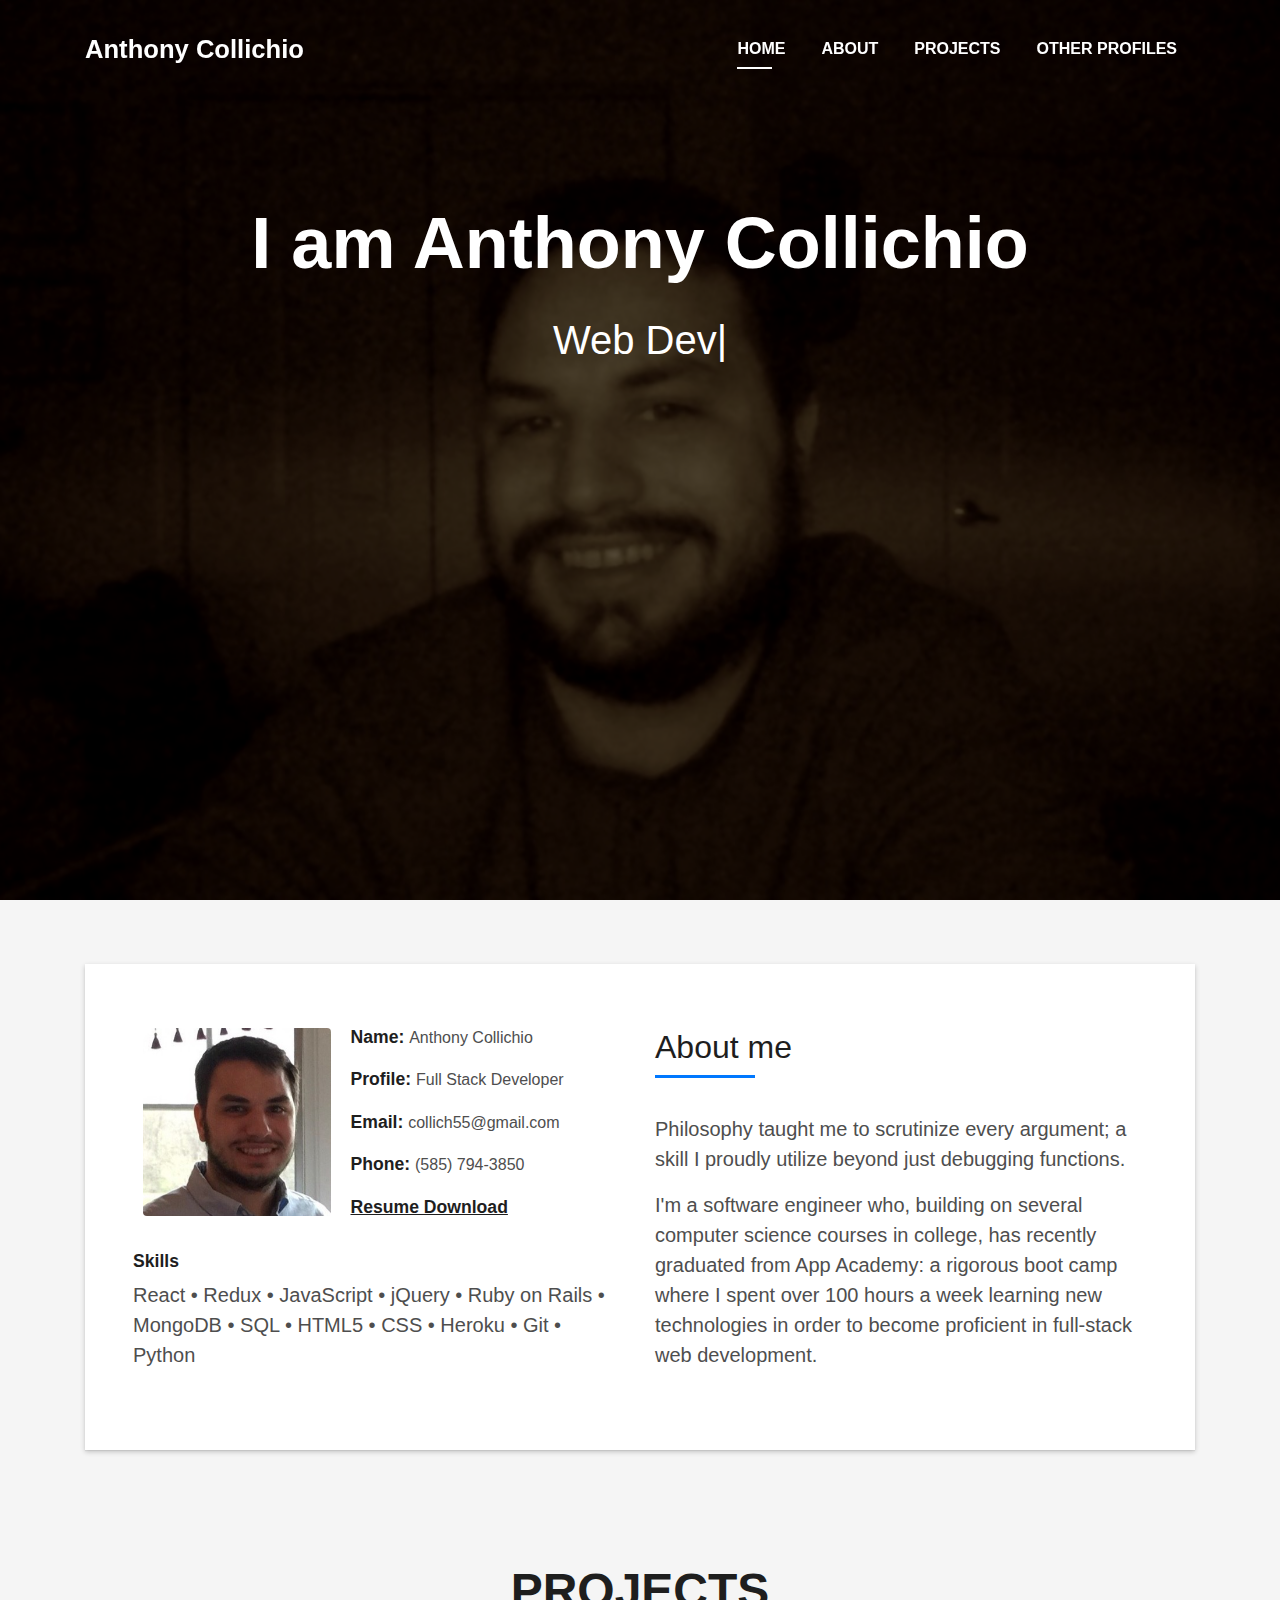
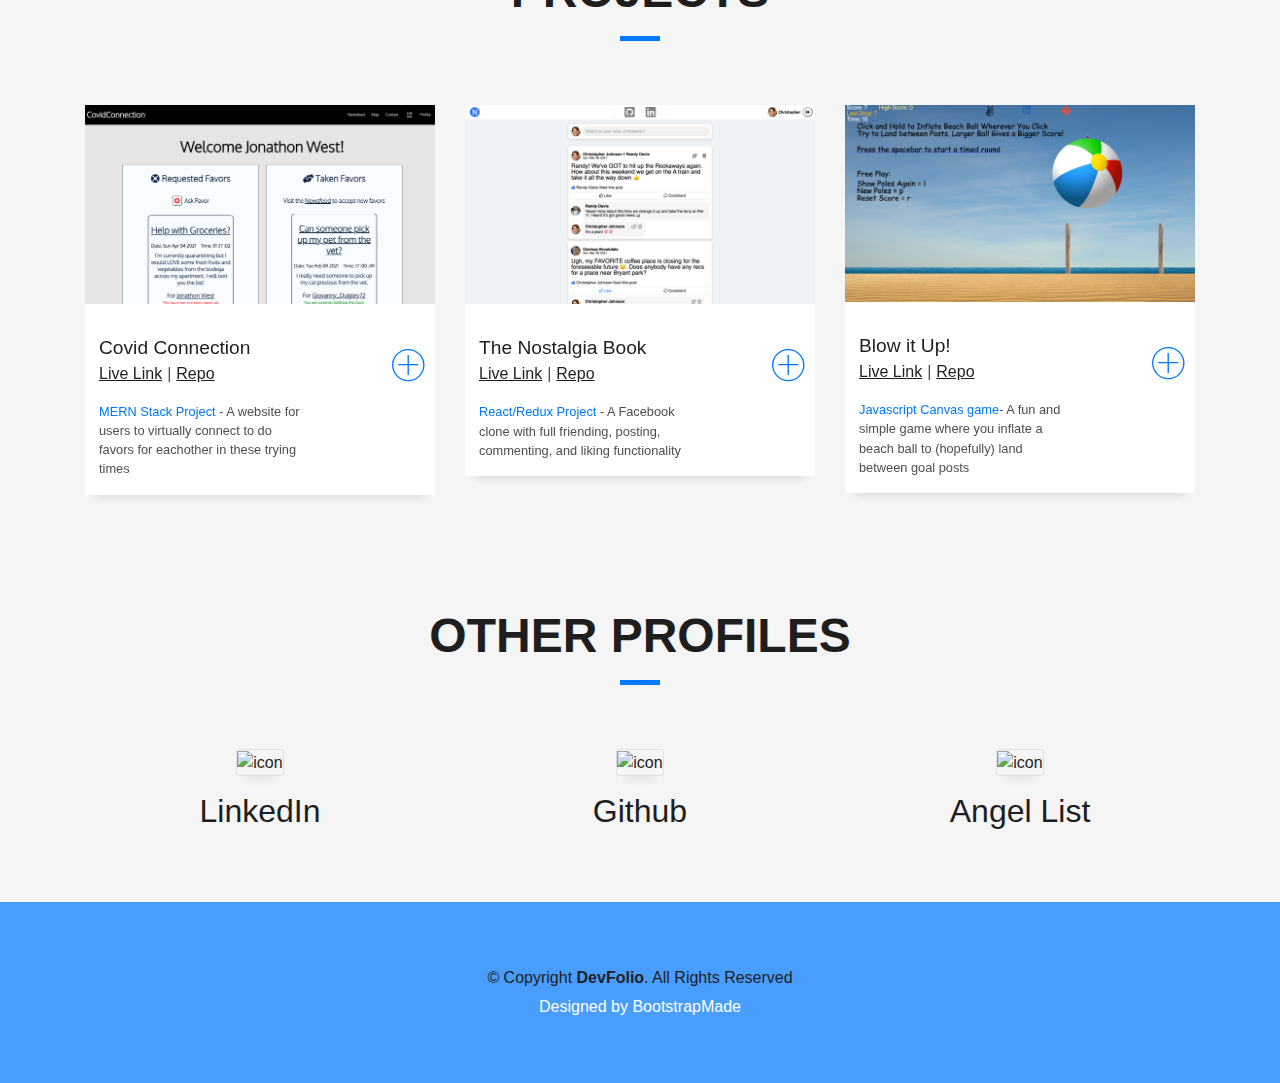
==== index.html @ 89d4a9a0 "capitalized full stack developer" ====
<!DOCTYPE html>
<html lang="en">
<head>
  <meta charset="utf-8">
  <title>Anthony Collichio</title>
  <meta content="width=device-width, initial-scale=1.0" name="viewport">
  <meta content="" name="keywords">
  <meta content="" name="description">

  <!-- Favicons -->
  <link href="img/favicon.png" rel="icon">
  <link href="img/favicon.png" rel="apple-touch-icon">

  <!-- Bootstrap CSS File -->
  <link href="lib/bootstrap/css/bootstrap.min.css" rel="stylesheet">

  <!-- Libraries CSS Files -->
  <link href="lib/font-awesome/css/font-awesome.min.css" rel="stylesheet">
  <link href="lib/animate/animate.min.css" rel="stylesheet">
  <link href="lib/ionicons/css/ionicons.min.css" rel="stylesheet">
  <link href="lib/owlcarousel/assets/owl.carousel.min.css" rel="stylesheet">
  <link href="lib/lightbox/css/lightbox.min.css" rel="stylesheet">

  <!-- Main Stylesheet File -->
  <link href="css/style.css" rel="stylesheet">

  <!-- =======================================================
    Theme Name: DevFolio
    Theme URL: https://bootstrapmade.com/devfolio-bootstrap-portfolio-html-template/
    Author: BootstrapMade.com
    License: https://bootstrapmade.com/license/
  ======================================================= -->
</head>

<body id="page-top">

  <!--/ Nav Star /-->
  <nav class="navbar navbar-b navbar-trans navbar-expand-md fixed-top" id="mainNav">
    <div class="container">
      <a class="navbar-brand js-scroll" href="#page-top">Anthony Collichio</a>
      <button class="navbar-toggler collapsed" type="button" data-toggle="collapse" data-target="#navbarDefault"
        aria-controls="navbarDefault" aria-expanded="false" aria-label="Toggle navigation">
        <span></span>
        <span></span>
        <span></span>
      </button>
      <div class="navbar-collapse collapse justify-content-end" id="navbarDefault">
        <ul class="navbar-nav">
          <li class="nav-item">
            <a class="nav-link js-scroll active" href="#home">Home</a>
          </li>
          <li class="nav-item">
            <a class="nav-link js-scroll" href="#about">About</a>
          </li>
          <!-- <li class="nav-item">
            <a class="nav-link js-scroll" href="#service">Services</a>
          </li> -->
          <li class="nav-item">
            <a class="nav-link js-scroll" href="#work">Projects</a>
          </li>
          <li class="nav-item">
            <a class="nav-link js-scroll" href="#blog">Other Profiles</a>
          </li>
          <!-- <li class="nav-item">
            <a class="nav-link js-scroll" href="#contact">Contact</a>
          </li> -->
        </ul>
      </div>
    </div>
  </nav>
  <!--/ Nav End /-->

  <!--/ Intro Skew Star /-->
  <div id="home" class="intro route bg-image" style="background-image: url(img/intro-bg.jpg)">
    <div class="overlay-itro"></div>
    <div class="intro-content display-table">
      <div class="table-cell">
        <div class="container">
          <!--<p class="display-6 color-d">Hello, world!</p>-->
          <h1 class="intro-title mb-4" style="
              margin-top: -250px;
          ">I am Anthony Collichio</h1>
          <p class="intro-subtitle"><span class="text-slider-items">Web Developer,Web Designer,Frontend Developer,Ready to Work</span><strong class="text-slider"></strong></p>
          <!-- <p class="pt-3"><a class="btn btn-primary btn js-scroll px-4" href="#about" role="button">Learn More</a></p> -->
        </div>
      </div>
    </div>
  </div>
  <!--/ Intro Skew End /-->

  <section id="about" class="about-mf sect-pt4 route">
    <div class="container">
      <div class="row">
        <div class="col-sm-12">
          <div class="box-shadow-full">
            <div class="row">
              <div class="col-md-6">
                <div class="row">
                  <div class="col-sm-6 col-md-5">
                    <div class="about-img">
                      <img src="img/testimonial-2.jpg" class="img-fluid rounded b-shadow-a" alt="">
                    </div>
                  </div>
                  <div style="margin-top: -4px;" class="col-sm-6 col-md-7">
                    <div class="about-info">
                      <p><span class="title-s">Name: </span> <span>Anthony Collichio</span></p>
                      <p><span class="title-s">Profile: </span> <span>Full Stack Developer</span></p>
                      <p><span class="title-s">Email: </span> <span>collich55@gmail.com</span></p>
                      <p><span class="title-s">Phone: </span> <span>(585) 794-3850</span></p>
                      <a href="img/Anthony_Collichio_Resume.pdf" download="Anthony_Collichio_Resume"><span style="text-decoration: underline;" class="title-s">Resume Download</span></a>
                      <!-- <p><span style="text-decoration: underline;" class="title-s">Download Resume </span></p> -->
                      <!-- <button style="margin-left: -2px; margin-top: -1px;" type="button" class="btn btn-primary">Resume</button> -->
                    </div>
                  </div>
                </div>
                <div class="skill-mf">
                  <p class="title-s">Skills</p>
                  <p style="margin-top: -10px;"  class="lead">
                    React • Redux • JavaScript • jQuery • Ruby on Rails • MongoDB • SQL •
                    HTML5 •
                    CSS • Heroku • Git • Python
                  </p>
                </div>
              </div>
              <div class="col-md-6">
                <div class="about-me pt-4 pt-md-0">
                  <div class="title-box-2">
                    <h5 class="title-left">
                      About me
                    </h5>
                  </div>
                  <p class="lead">
                    Philosophy taught me to scrutinize every argument; a skill I proudly utilize beyond just debugging functions.
                  </p>
                  <!-- <p class="lead">
                    Philosophy taught me to scrutinize every argument; a valuable skill in my pivot toward coding and debugging functions.
                  </p> -->
                  <!-- <p class="lead">
                    Philosophy taught me to scrutinize every argument; a skill I can now endlessly apply to debugging functions.
                  </p> -->
                  <!-- <p class="lead">
                    Learning Philosophy taught me to scrutinize every argument; learning to code was a matter of applying this process repeatedly to debugging functions
                  </p> -->
                  <p class="lead">
                    I'm a software engineer who, building on several computer science courses in college, has recently graduated from App Academy: a rigorous boot
                    camp where I spent over 100 hours a
                    week learning new technologies in order to become proficient in full-stack web development.
                  </p>
                  <!-- <p class="lead">
                    Building on several computer science courses in college, I've recently graduated from App Academy, a rigorous boot
                    camp where I spent over 100 hours a
                    week learning new technologies in order to become proficient in full-stack web development.
                  </p> -->
                  <!-- <p style="text-decoration: underline;" class="lead">
                    Skills:
                  </p>
                  <p style="margin-top: -10px;" class="lead">
                    React • Redux • JavaScript • jQuery • Ruby on Rails • MongoDB • SQL •
                    HTML5 •
                    CSS • Heroku • Git • AWS
                  </p> -->
                  <!-- <p class="lead">
                    Nulla porttitor accumsan tincidunt. Quisque velit nisi, pretium ut lacinia in, elementum id enim.
                    Nulla porttitor accumsan
                    tincidunt. Mauris blandit aliquet elit, eget tincidunt nibh pulvinar a.
                  </p> -->
                </div>
              </div>
            </div>
          </div>
        </div>
      </div>
    </div>
  </section>

  <!--/ Section Services Star /-->
  <!--  -->
  <!--/ Section Services End /-->

  <!-- <div class="section-counter paralax-mf bg-image" style="background-image: url(img/counters-bg.jpg)">
    <div class="overlay-mf"></div>
    <div class="container">
      <div class="row">
        <div class="col-sm-3 col-lg-3">
          <div class="counter-box">
            <div class="counter-ico">
              <span class="ico-circle"><i class="ion-checkmark-round"></i></span>
            </div>
            <div class="counter-num">
              <p class="counter">450</p>
              <span class="counter-text">WORKS COMPLETED</span>
            </div>
          </div>
        </div>
        <div class="col-sm-3 col-lg-3">
          <div class="counter-box pt-4 pt-md-0">
            <div class="counter-ico">
              <span class="ico-circle"><i class="ion-ios-calendar-outline"></i></span>
            </div>
            <div class="counter-num">
              <p class="counter">15</p>
              <span class="counter-text">YEARS OF EXPERIENCE</span>
            </div>
          </div>
        </div>
        <div class="col-sm-3 col-lg-3">
          <div class="counter-box pt-4 pt-md-0">
            <div class="counter-ico">
              <span class="ico-circle"><i class="ion-ios-people"></i></span>
            </div>
            <div class="counter-num">
              <p class="counter">550</p>
              <span class="counter-text">TOTAL CLIENTS</span>
            </div>
          </div>
        </div>
        <div class="col-sm-3 col-lg-3">
          <div class="counter-box pt-4 pt-md-0">
            <div class="counter-ico">
              <span class="ico-circle"><i class="ion-ribbon-a"></i></span>
            </div>
            <div class="counter-num">
              <p class="counter">36</p>
              <span class="counter-text">AWARD WON</span>
            </div>
          </div>
        </div>
      </div>
    </div>
  </div> -->

  <!--/ Section Portfolio Star /-->
  <section id="work" class="portfolio-mf sect-pt4 route">
    <div class="container">
      <div class="row">
        <div class="col-sm-12">
          <div class="title-box text-center">
            <h3 class="title-a">
              Projects
            </h3>
            <p class="subtitle-a">
              <!-- Lorem ipsum, dolor sit amet consectetur adipisicing elit. -->
            </p>
            <div class="line-mf"></div>
          </div>
        </div>
      </div>
      <div class="row">
        <div class="col-md-4">
          <div class="work-box">
            <a target="_blank" rel="noopener noreferrer" href="https://covid-connection.herokuapp.com/#/">
              <div class="work-img">
                <img src="img/work-2.png" alt="" class="img-fluid">
              </div>
              <div class="work-content">
                <div class="row">
                  <div class="col-sm-8">
<div class="title-and-github" style="display: flex; flex-direction:column; justify-content: space-around; width: 100%;">                      <h2 class="w-title">Covid Connection</h2>
  
  <div style="display: flex; margin-top: -5px;">
    <a target="_blank" rel="noopener noreferrer" style="text-decoration: underline;" href="https://covid-connection.herokuapp.com">Live Link</a>
    <p style="margin-left: 5px; margin-right: 5px;">|</p>
    <a target="_blank" rel="noopener noreferrer" style="text-decoration: underline;" href="https://github.com/divyams1/CovidConnection">Repo</a>
  </div>
                    </div>
                    <div class="w-more">
                      <span class="w-ctegory">MERN Stack Project</span> - <span class="w-date">A website for users to virtually connect to do favors for eachother in these trying times</span>
                    </div>
                  </div>
                  <div class="col-sm-4">
                    <div class="w-like">
                      <span class="ion-ios-plus-outline"></span>
                    </div>
                  </div>
                </div>
              </div>
            </a>
          </div>
        </div>
        <div class="col-md-4">
          <div class="work-box">
            <a target="_blank" rel="noopener noreferrer" href="https://the-nostalgia-book.herokuapp.com/">
              <div class="work-img">
                <img src="img/work-1.png" alt="" class="img-fluid">
              </div>
              <div class="work-content">
                <div class="row">
                  <div class="col-sm-8">
<div class="title-and-github" style="display: flex; flex-direction:column; justify-content: space-around; width: 100%;">                      <h2 class="w-title">The Nostalgia Book</h2>
                    <div style="display: flex; margin-top: -5px;">
                      <a target="_blank" rel="noopener noreferrer" style="text-decoration: underline;" href="https://the-nostalgia-book.herokuapp.com/#/">Live Link</a>
                      <p style="margin-left: 5px; margin-right: 5px;">|</p>
                      <a target="_blank" rel="noopener noreferrer"  style="text-decoration: underline;" href="https://github.com/collich55/TheNostalgiaBook">Repo</a>
                    </div>
                    </div>
                    <div class="w-more">
                      <span class="w-ctegory">React/Redux Project</span> - <span class="w-date">A Facebook clone with full friending, posting, commenting, and liking functionality</span>
                    </div>
                  </div>
                  <div class="col-sm-4">
                    <div class="w-like">
                      <span class="ion-ios-plus-outline"></span>
                    </div>
                  </div>
                </div>
              </div>
            </a>
          </div>
        </div>
        <div class="col-md-4">
          <div class="work-box">
            <a target="_blank" rel="noopener noreferrer" href="https://collich55.github.io/Blow_Up_Just_Right/">
            <!-- <a href="img/work-3.png" data-lightbox="gallery-mf"></a> -->
              <div class="work-img">
                <img src="img/work-3.png" alt="" class="img-fluid">
              </div>
              <div class="work-content">
                <div class="row">
                  <div class="col-sm-8">
                    <div class="title-and-github" style="display: flex; flex-direction:column; justify-content: space-around; width: 100%;">
                      <h2 class="w-title">Blow it Up!</h2>
                      <div style="display: flex; margin-top: -5px;">
                        <a target="_blank" rel="noopener noreferrer" style="text-decoration: underline;" href="https://collich55.github.io/Blow_Up_Just_Right">Live Link</a>
                        <p style="margin-left: 5px; margin-right: 5px;">|</p>
                        <a target="_blank" rel="noopener noreferrer" style="text-decoration: underline;" href="https://github.com/collich55/Blow_Up_Just_Right">Repo</a>
                      </div>
                    </div>
                    <div class="w-more">
                      <span class="w-ctegory">Javascript Canvas game</span>- <span class="w-date">A fun and simple game where you inflate a beach ball to (hopefully) land between goal posts</span>
                    </div>
                  </div>
                  <div class="col-sm-4">
                    <div class="w-like">
                      <span class="ion-ios-plus-outline"></span>
                    </div>
                  </div>
                </div>
              </div>
            </a>
          </div>
        </div>
       
        
       
        
      </div>
    </div>
  </section>
  <!--/ Section Portfolio End /-->

  <!--/ Section Testimonials Star /-->
  <!-- <div class="testimonials paralax-mf bg-image" style="background-image: url(img/overlay-bg.jpg)">
    <div class="overlay-mf"></div>
    <div class="container">
      <div class="row">
        <div class="col-md-12">
          <div id="testimonial-mf" class="owl-carousel owl-theme">
            <div class="testimonial-box">
              <div class="author-test">
                <img src="img/testimonial-2.jpg" alt="" class="rounded-circle b-shadow-a">
                <span class="author">Xavi Alonso</span>
              </div>
              <div class="content-test">
                <p class="description lead">
                  Curabitur arcu erat, accumsan id imperdiet et, porttitor at sem. Lorem ipsum dolor sit amet,
                  consectetur adipiscing elit.
                </p>
                <span class="comit"><i class="fa fa-quote-right"></i></span>
              </div>
            </div>
            <div class="testimonial-box">
              <div class="author-test">
                <img src="img/testimonial-4.jpg" alt="" class="rounded-circle b-shadow-a">
                <span class="author">Marta Socrate</span>
              </div>
              <div class="content-test">
                <p class="description lead">
                  Curabitur arcu erat, accumsan id imperdiet et, porttitor at sem. Lorem ipsum dolor sit amet,
                  consectetur adipiscing elit.
                </p>
                <span class="comit"><i class="fa fa-quote-right"></i></span>
              </div>
            </div>
          </div>
        </div>
      </div>
    </div>
  </div> -->

  <!--/ Section Blog Star /-->
  <section id="blog" class="blog-mf sect-pt4 route">
    <div class="container">
      <div class="row">
        <div class="col-sm-12">
          <div class="title-box text-center">
            <h3 class="title-a">
              Other Profiles
            </h3>
            <p class="subtitle-a">
              <!-- Lorem ipsum, dolor sit amet consectetur adipisicing elit. -->
            </p>
            <div class="line-mf"></div>
          </div>
        </div>
      </div>
      <div class="row">
        <div class="col-md-4">
          <div style="display: flex; flex-direction: column; justify-content: center; align-items: center; ">
          <div style="margin-bottom: 1rem;" class="card card-blog">
            <div style="background: whitesmoke"  class="card-img">
              <a target="_blank"  rel="noopener noreferrer" href="https://www.linkedin.com/in/anthony-collichio-451b11103/"><img alt="icon" src="https://cdn.icon-icons.com/icons2/2201/PNG/512/linkedin_logo_square_icon_134016.png" width=100%
                height=100%></img>
            </div>
            
            
          </div>
          <h2>LinkedIn</h2>
          </div>
        </div>
        <div class="col-md-4">
          <div style="display: flex; flex-direction: column; justify-content: center; align-items: center; ">
          <div style="margin-bottom: 1rem;" class="card card-blog">
            <div style="background: whitesmoke" class="card-img">
              <a target="_blank" rel="noopener noreferrer" href="https://github.com/collich55"><img
                  alt="icon" src="https://git-scm.com/images/logos/downloads/Git-Icon-1788C.png" width=100%
                  height=100%></img>
            </div>
          </div>
          <h2>Github</h2>
          </div>
        </div>
        <div class="col-md-4">
          <div style="display: flex; flex-direction: column; justify-content: center; align-items: center; ">
            <div style="margin-bottom: 1rem;" class="card card-blog">
              <div style="background: whitesmoke;" class="card-img">
                <a target="_blank" rel="noopener noreferrer" href="https://angel.co/u/anthony-collichio"><img alt="icon"
                    src="https://cdn2.iconfinder.com/data/icons/font-awesome/1792/angellist-512.png"  width=100% height=50%></img>
              </div>
            </div>
            <h2>Angel List</h2>
          </div>
        </div>
      </div>
    </div>
  </section>
  <!--/ Section Blog End /-->

  <!--/ Section Contact-Footer Star /-->
  <section class="paralax-mf footer-paralax bg-image sect-mt4 route" style="background-image: url(img/overlay-bg.jpg)">
    <div class="overlay-mf"></div>
    <!-- <div class="container">
      <div class="row">
        <div class="col-sm-12">
          <div class="contact-mf">
            <div id="contact" class="box-shadow-full">
              <div class="row">
                <div class="col-md-6">
                  <div class="title-box-2">
                    <h5 class="title-left">
                      Send Message Us
                    </h5>
                  </div>
                  <div>
                      <form action="" method="post" role="form" class="contactForm">
                      <div id="sendmessage">Your message has been sent. Thank you!</div>
                      <div id="errormessage"></div>
                      <div class="row">
                        <div class="col-md-12 mb-3">
                          <div class="form-group">
                            <input type="text" name="name" class="form-control" id="name" placeholder="Your Name" data-rule="minlen:4" data-msg="Please enter at least 4 chars" />
                            <div class="validation"></div>
                          </div>
                        </div>
                        <div class="col-md-12 mb-3">
                          <div class="form-group">
                            <input type="email" class="form-control" name="email" id="email" placeholder="Your Email" data-rule="email" data-msg="Please enter a valid email" />
                            <div class="validation"></div>
                          </div>
                        </div>
                        <div class="col-md-12 mb-3">
                            <div class="form-group">
                              <input type="text" class="form-control" name="subject" id="subject" placeholder="Subject" data-rule="minlen:4" data-msg="Please enter at least 8 chars of subject" />
                              <div class="validation"></div>
                            </div>
                        </div>
                        <div class="col-md-12 mb-3">
                          <div class="form-group">
                            <textarea class="form-control" name="message" rows="5" data-rule="required" data-msg="Please write something for us" placeholder="Message"></textarea>
                            <div class="validation"></div>
                          </div>
                        </div>
                        <div class="col-md-12">
                          <button type="submit" class="button button-a button-big button-rouded">Send Message</button>
                        </div>
                      </div>
                    </form>
                  </div>
                </div>
                <div class="col-md-6">
                  <div class="title-box-2 pt-4 pt-md-0">
                    <h5 class="title-left">
                      Get in Touch
                    </h5>
                  </div>
                  <div class="more-info">
                    <p class="lead">
                      Lorem ipsum dolor sit amet consectetur adipisicing elit. Facilis dolorum dolorem soluta quidem
                      expedita aperiam aliquid at.
                      Totam magni ipsum suscipit amet? Autem nemo esse laboriosam ratione nobis
                      mollitia inventore?
                    </p>
                    <ul class="list-ico">
                      <li><span class="ion-ios-location"></span> 329 WASHINGTON ST BOSTON, MA 02108</li>
                      <li><span class="ion-ios-telephone"></span> (617) 557-0089</li>
                      <li><span class="ion-email"></span> contact@example.com</li>
                    </ul>
                  </div>
                  <div class="socials">
                    <ul>
                      <li><a href=""><span class="ico-circle"><i class="ion-social-facebook"></i></span></a></li>
                      <li><a href=""><span class="ico-circle"><i class="ion-social-instagram"></i></span></a></li>
                      <li><a href=""><span class="ico-circle"><i class="ion-social-twitter"></i></span></a></li>
                      <li><a href=""><span class="ico-circle"><i class="ion-social-pinterest"></i></span></a></li>
                    </ul>
                  </div>
                </div>
              </div>
            </div>
          </div>
        </div>
      </div>
    </div> -->
    <footer>
      <div class="container">
        <div class="row">
          <div class="col-sm-12">
            <div class="copyright-box">
              <p class="copyright">&copy; Copyright <strong>DevFolio</strong>. All Rights Reserved</p>
              <div class="credits">
                <!--
                  All the links in the footer should remain intact.
                  You can delete the links only if you purchased the pro version.
                  Licensing information: https://bootstrapmade.com/license/
                  Purchase the pro version with working PHP/AJAX contact form: https://bootstrapmade.com/buy/?theme=DevFolio
                -->
                Designed by <a target="_blank" rel="noopener noreferrer" href="https://bootstrapmade.com/">BootstrapMade</a>
              </div>
            </div>
          </div>
        </div>
      </div>
    </footer>
  </section> 
  <!--/ Section Contact-footer End /-->

  <a href="#" class="back-to-top"><i class="fa fa-chevron-up"></i></a>
  <div id="preloader"></div>

  <!-- JavaScript Libraries -->
  <script src="lib/jquery/jquery.min.js"></script>
  <script src="lib/jquery/jquery-migrate.min.js"></script>
  <script src="lib/popper/popper.min.js"></script>
  <script src="lib/bootstrap/js/bootstrap.min.js"></script>
  <script src="lib/easing/easing.min.js"></script>
  <script src="lib/counterup/jquery.waypoints.min.js"></script>
  <script src="lib/counterup/jquery.counterup.js"></script>
  <script src="lib/owlcarousel/owl.carousel.min.js"></script>
  <script src="lib/lightbox/js/lightbox.min.js"></script>
  <script src="lib/typed/typed.min.js"></script>
  <!-- Contact Form JavaScript File -->
  <script src="contactform/contactform.js"></script>

  <!-- Template Main Javascript File -->
  <script src="js/main.js"></script>

</body>
</html>
---- css/style.css ----
/*
  Theme Name: DevFolio
  Theme URL: https://bootstrapmade.com/devfolio-bootstrap-portfolio-html-template/
  Author: BootstrapMade.com
  License: https://bootstrapmade.com/license/
*/

/*======================================
//--//-->   STYLES GENERALES
======================================*/

body {
  background-color: #f5f5f5;
  color: #4e4e4e;
}

h1,
h2,
h3,
h4,
h5,
h6 {
  color: #1e1e1e;
}

a {
  color: #1e1e1e;
  transition: all 0.5s ease-in-out;
}

a:hover {
  color: #0078ff;
  text-decoration: none;
  transition: all 0.5s ease-in-out;
}

.p-r {
  position: relative;
}

.color-a {
  color: #0078ff;
}

.color-d {
  color: #f5f5f5;
}

.color-text-a {
  color: #4e4e4e;
}

.box-shadow,
.paralax-mf,
.service-box,
.work-box,
.card-blog {
  box-shadow: 0 13px 8px -10px rgba(0, 0, 0, 0.1);
}

.box-shadow-a,
.button:hover {
  box-shadow: 0 0 0 4px #cde1f8;
}

.display-5 {
  font-size: 2.5rem;
  font-weight: 300;
  line-height: 1.1;
}

.display-6 {
  font-size: 2rem;
  font-weight: 300;
  line-height: 1.1;
}

.avatar {
  width: 32px;
  height: 32px;
  margin-right: 4px;
  overflow: hidden;
}

.bg-image {
  background-repeat: no-repeat;
  background-attachment: fixed;
  background-size: cover;
  background-position: center center;
}

.overlay-mf {
  background-color: #0078ff;
}

.overlay-mf {
  position: absolute;
  top: 0;
  left: 0px;
  padding: 0;
  height: 100%;
  width: 100%;
  opacity: .7;
}

.paralax-mf {
  position: relative;
  padding: 8rem 0;
}

.display-table {
  width: 100%;
  height: 100%;
  display: table;
}

.table-cell {
  display: table-cell;
  vertical-align: middle;
}

/*--/ Sections /--*/

.sect-4 {
  padding: 4rem 0;
}

.sect-pt4 {
  padding-top: 4rem;
}

.sect-mt4 {
  margin-top: 4rem;
}

/*--/ Title s /--*/

.title-s {
  font-weight: 600;
  color: #1e1e1e;
  font-size: 1.1rem;
}

/*--/ Title A /--*/

.title-box {
  margin-bottom: 4rem;
}

.title-a {
  font-size: 3rem;
  font-weight: bold;
  text-transform: uppercase;
}

.subtitle-a {
  color: #4e4e4e;
}

.line-mf {
  width: 40px;
  height: 5px;
  background-color: #0078ff;
  margin: 0 auto;
}

/*--/ Title Left /--*/

.title-box-2 {
  margin-bottom: 3rem;
}

.title-left {
  font-size: 2rem;
  position: relative;
}

.title-left:before {
  content: '';
  position: absolute;
  height: 3px;
  background-color: #0078ff;
  width: 100px;
  bottom: -12px;
}

/*------/ Box /------*/

.box-pl2 {
  padding-left: 2rem;
}

.box-shadow-full {
  padding: 3rem 1.25rem;
  position: relative;
  background-color: #fff;
  margin-bottom: 3rem;
  z-index: 2;
  box-shadow: 0 1px 1px 0 rgba(0, 0, 0, 0.06), 0 2px 5px 0 rgba(0, 0, 0, 0.2);
}

/*------/ Socials /------*/

.socials {
  padding: 1.5rem 0;
}

.socials ul li {
  display: inline-block;
}

.socials .ico-circle {
  height: 40px;
  width: 40px;
  font-size: 1.7rem;
  border-radius: 50%;
  line-height: 1.4;
  margin: 0 15px 0 0;
  box-shadow: 0 0 0 3px #0078ff;
  transition: all 500ms ease;
}

.socials .ico-circle:hover {
  background-color: #0078ff;
  color: #fff;
  box-shadow: 0 0 0 3px #cde1f8;
  transition: all 500ms ease;
}

/*------/ Ul resect /------*/

.ul-resect,
.socials ul,
.list-ico,
.blog-wrapper .post-meta ul,
.box-comments .list-comments,
.widget-sidebar .list-sidebar,
.widget-tags ul {
  list-style: none;
  padding-left: 0;
  margin-bottom: 0;
}

.list-ico {
  line-height: 2;
}

.list-ico span {
  color: #0078ff;
  margin-right: 10px;
}

/*------/ Ico Circle /------*/

.ico-circle {
  height: 100px;
  width: 100px;
  font-size: 2rem;
  border-radius: 50%;
  line-height: 1.55;
  margin: 0 auto;
  text-align: center;
  box-shadow: 0 0 0 10px #0078ff;
  display: block;
}

/*------/ Owl Carousel /------*/

.owl-theme .owl-dots {
  text-align: center;
  margin-top: 18px;
}

.owl-theme .owl-dots .owl-dot {
  display: inline-block;
}

.owl-theme .owl-dots .owl-dot span {
  width: 18px;
  height: 7px;
  margin: 5px 5px;
  background: #cde1f8;
  border: 0px solid #cde1f8;
  display: block;
  transition: all 0.6s ease-in-out;
  cursor: pointer;
}

.owl-theme .owl-dots .owl-dot:hover span {
  background-color: #cde1f8;
}

.owl-theme .owl-dots .owl-dot.active span {
  background-color: #1B1B1B;
  width: 25px;
}

/*--/ Scrolltop s /--*/

.scrolltop-mf {
  position: relative;
  display: none;
}

.scrolltop-mf span {
  z-index: 999;
  position: fixed;
  width: 42px;
  height: 42px;
  background-color: #0078ff;
  opacity: .7;
  font-size: 1.6rem;
  line-height: 1.5;
  text-align: center;
  color: #fff;
  top: auto;
  left: auto;
  right: 30px;
  bottom: 50px;
  cursor: pointer;
  border-radius: 50%;
}

/* Back to top button */

.back-to-top {
  position: fixed;
  display: none;
  background: #0078ff;
  color: #fff;
  width: 44px;
  height: 44px;
  text-align: center;
  line-height: 1;
  font-size: 16px;
  border-radius: 50%;
  right: 15px;
  bottom: 15px;
  transition: background 0.5s;
  z-index: 11;
}

.back-to-top i {
  padding-top: 12px;
  color: #fff;
}

/* Prelaoder */

#preloader {
  position: fixed;
  top: 0;
  left: 0;
  right: 0;
  bottom: 0;
  z-index: 9999;
  overflow: hidden;
  background: #fff;
}

#preloader:before {
  content: "";
  position: fixed;
  top: calc(50% - 30px);
  left: calc(50% - 30px);
  border: 6px solid #f2f2f2;
  border-top: 6px solid #0078ff;
  border-radius: 50%;
  width: 60px;
  height: 60px;
  -webkit-animation: animate-preloader 1s linear infinite;
  animation: animate-preloader 1s linear infinite;
}

@-webkit-keyframes animate-preloader {
  0% {
    -webkit-transform: rotate(0deg);
    transform: rotate(0deg);
  }

  100% {
    -webkit-transform: rotate(360deg);
    transform: rotate(360deg);
  }
}

@keyframes animate-preloader {
  0% {
    -webkit-transform: rotate(0deg);
    transform: rotate(0deg);
  }

  100% {
    -webkit-transform: rotate(360deg);
    transform: rotate(360deg);
  }
}

/*======================================
//--//-->   NAVBAR
======================================*/

.navbar-b {
  transition: all .5s ease-in-out;
  background-color: transparent;
  padding-top: 1.563rem;
  padding-bottom: 1.563rem;
}

.navbar-b.navbar-reduce {
  box-shadow: 0px 6px 9px 0px rgba(0, 0, 0, 0.06);
}

.navbar-b.navbar-trans .nav-item,
.navbar-b.navbar-reduce .nav-item {
  position: relative;
  padding-right: 10px;
  padding-left: 0;
}

.navbar-b.navbar-trans .nav-link,
.navbar-b.navbar-reduce .nav-link {
  color: #fff;
  text-transform: uppercase;
  font-weight: 600;
}

.navbar-b.navbar-trans .nav-link:before,
.navbar-b.navbar-reduce .nav-link:before {
  content: '';
  position: absolute;
  margin-left: 0px;
  width: 0%;
  bottom: 0;
  left: 0;
  height: 2px;
  transition: all 500ms ease;
}

.navbar-b.navbar-trans .nav-link:hover,
.navbar-b.navbar-reduce .nav-link:hover {
  color: #1B1B1B;
}

.navbar-b.navbar-trans .nav-link:hover:before,
.navbar-b.navbar-reduce .nav-link:hover:before {
  width: 35px;
}

.navbar-b.navbar-trans .show > .nav-link:before,
.navbar-b.navbar-trans .active > .nav-link:before,
.navbar-b.navbar-trans .nav-link.show:before,
.navbar-b.navbar-trans .nav-link.active:before,
.navbar-b.navbar-reduce .show > .nav-link:before,
.navbar-b.navbar-reduce .active > .nav-link:before,
.navbar-b.navbar-reduce .nav-link.show:before,
.navbar-b.navbar-reduce .nav-link.active:before {
  width: 35px;
}

.navbar-b.navbar-trans .nav-link:before {
  background-color: #fff;
}

.navbar-b.navbar-trans .nav-link:hover {
  color: #fff;
}

.navbar-b.navbar-trans .show > .nav-link,
.navbar-b.navbar-trans .active > .nav-link,
.navbar-b.navbar-trans .nav-link.show,
.navbar-b.navbar-trans .nav-link.active {
  color: #fff;
}

.navbar-b.navbar-reduce {
  transition: all .5s ease-in-out;
  background-color: #fff;
  padding-top: 15px;
  padding-bottom: 15px;
}

.navbar-b.navbar-reduce .nav-link {
  color: #0078ff;
}

.navbar-b.navbar-reduce .nav-link:before {
  background-color: #0078ff;
}

.navbar-b.navbar-reduce .nav-link:hover {
  color: #0078ff;
}

.navbar-b.navbar-reduce .show > .nav-link,
.navbar-b.navbar-reduce .active > .nav-link,
.navbar-b.navbar-reduce .nav-link.show,
.navbar-b.navbar-reduce .nav-link.active {
  color: #0078ff;
}

.navbar-b.navbar-reduce .navbar-brand {
  color: #0078ff;
}

.navbar-b.navbar-reduce .navbar-toggler span {
  background-color: #1B1B1B;
}

.navbar-b .navbar-brand {
  color: #fff;
  font-size: 1.6rem;
  font-weight: 600;
}

.navbar-b .navbar-nav .dropdown-item.show .dropdown-menu,
.navbar-b .dropdown.show .dropdown-menu,
.navbar-b .dropdown-btn.show .dropdown-menu {
  -webkit-transform: translate3d(0px, 0px, 0px);
  transform: translate3d(0px, 0px, 0px);
  visibility: visible !important;
}

.navbar-b .dropdown-menu {
  margin: 1.12rem 0 0;
  border-radius: 0;
}

.navbar-b .dropdown-menu .dropdown-item {
  padding: .7rem 1.7rem;
  transition: all 500ms ease;
}

.navbar-b .dropdown-menu .dropdown-item:hover {
  background-color: #0078ff;
  color: #fff;
  transition: all 500ms ease;
}

.navbar-b .dropdown-menu .dropdown-item.active {
  background-color: #0078ff;
}

/*--/ Hamburger Navbar /--*/

.navbar-toggler {
  position: relative;
}

.navbar-toggler:focus,
.navbar-toggler:active {
  outline: 0;
}

.navbar-toggler span {
  display: block;
  background-color: #fff;
  height: 3px;
  width: 25px;
  margin-top: 4px;
  margin-bottom: 4px;
  -webkit-transform: rotate(0deg);
  transform: rotate(0deg);
  left: 0;
  opacity: 1;
}

.navbar-toggler span:nth-child(1),
.navbar-toggler span:nth-child(3) {
  transition: -webkit-transform .35s ease-in-out;
  transition: transform .35s ease-in-out;
  transition: transform .35s ease-in-out, -webkit-transform .35s ease-in-out;
}

.navbar-toggler:not(.collapsed) span:nth-child(1) {
  position: absolute;
  left: 12px;
  top: 10px;
  -webkit-transform: rotate(135deg);
  transform: rotate(135deg);
  opacity: 0.9;
}

.navbar-toggler:not(.collapsed) span:nth-child(2) {
  height: 12px;
  visibility: hidden;
  background-color: transparent;
}

.navbar-toggler:not(.collapsed) span:nth-child(3) {
  position: absolute;
  left: 12px;
  top: 10px;
  -webkit-transform: rotate(-135deg);
  transform: rotate(-135deg);
  opacity: 0.9;
}

/*======================================
//--//-->   INTRO
======================================*/

.intro {
  height: 100vh;
  position: relative;
  color: #fff;
}

.intro .intro-content {
  text-align: center;
  position: absolute;
}

.intro .overlay-itro {
  background-color: rgba(0, 0, 0, 0.6);
  position: absolute;
  top: 0;
  left: 0px;
  padding: 0;
  height: 100%;
  width: 100%;
  opacity: .9;
}

.intro .intro-title {
  color: #fff;
  font-weight: 600;
  font-size: 3rem;
}

.intro .intro-subtitle {
  font-size: 1.5rem;
  font-weight: 300;
}

.intro .text-slider-items {
  display: none;
}

.intro-single {
  height: 350px;
}

.intro-single .intro-content {
  margin-top: 30px;
}

.intro-single .intro-title {
  text-transform: uppercase;
  font-size: 3rem;
}

.intro-single .breadcrumb {
  background-color: transparent;
  color: #0078ff;
}

.intro-single .breadcrumb .breadcrumb-item:before {
  color: #cde1f8;
}

.intro-single .breadcrumb .breadcrumb-item.active {
  color: #cde1f8;
}

.intro-single .breadcrumb a {
  color: #fff;
}

/*======================================
//--//-->   ABOUT
======================================*/

.about-mf .box-shadow-full {
  padding-top: 4rem;
  padding-bottom: 4rem;
}

.about-mf .about-img {
  margin-bottom: 2rem;
}

.about-mf .about-img img {
  margin-left: 10px;
}

.skill-mf span {
  color: #4e4e4e;
}

.skill-mf .progress {
  background-color: #cde1f8;
  margin: .5rem 0 1.2rem 0;
  border-radius: 0;
  height: .7rem;
}

.skill-mf .progress .progress-bar {
  height: .7rem;
  background-color: #0078ff;
}

/*======================================
//--//-->   SERVICES
======================================*/

.service-box {
  background-color: #fff;
  padding: 2.5rem 1.3rem;
  border-radius: 1rem;
  margin-bottom: 3rem;
}

.service-box:hover .ico-circle {
  transition: all 500ms ease;
  color: #fff;
  background-color: #0078ff;
  box-shadow: 0 0 0 10px #cde1f8;
}

.service-box .service-ico {
  margin-bottom: 1rem;
  color: #1e1e1e;
}

.service-box .ico-circle {
  transition: all 500ms ease;
  font-size: 4rem;
}

.service-box .s-title {
  font-size: 1.4rem;
  text-transform: uppercase;
  text-align: center;
  padding: .4rem 0;
}

.service-box .s-description {
  color: #4e4e4e;
}

/*======================================
//--//-->   COUNTER
======================================*/

.counter-box {
  color: #fff;
  text-align: center;
}

.counter-ico {
  margin-bottom: 1rem;
}

.counter-ico .ico-circle {
  height: 60px;
  width: 60px;
  line-height: 1.8;
  box-shadow: 0 0 0 10px #cde1f8;
}

.counter-num .counter {
  font-size: 2rem;
  margin-bottom: 0;
}

/*======================================
//--//-->   PORTFOLIO
======================================*/

.work-box {
  margin-bottom: 3rem;
  -webkit-backface-visibility: hidden;
  backface-visibility: hidden;
  background-color: #fff;
}

.work-box:hover img {
  -webkit-transform: scale(1.3);
  transform: scale(1.3);
}

.work-img {
  display: block;
  overflow: hidden;
}

.work-img img {
  transition: all 1s;
}

.work-content {
  padding: 2rem 3% 1rem 4%;
}

.work-content .w-more {
  color: #4e4e4e;
  font-size: .8rem;
}

.work-content .w-more .w-ctegory {
  color: #0078ff;
}

.work-content .w-like {
  font-size: 2.5rem;
  color: #0078ff;
  float: right;
}

.work-content .w-like a {
  color: #0078ff;
}

.work-content .w-like .num-like {
  font-size: .7rem;
}

.w-title {
  font-size: 1.2rem;
}

/*======================================
//--//-->   TESTIMONIALS
======================================*/

.testimonials .owl-carousel .owl-item img {
  width: auto;
}

.testimonial-box {
  color: #fff;
  text-align: center;
}

.testimonial-box .author-test {
  margin-top: 1rem;
}

.testimonial-box .author-test img {
  margin: 0 auto;
}

.testimonial-box .author {
  color: #fff;
  text-transform: uppercase;
  font-weight: 600;
  margin: 1rem 0;
  display: block;
  font-size: 1.4rem;
}

.testimonial-box .comit {
  font-size: 2rem;
  color: #0078ff;
  background-color: #fff;
  width: 52px;
  height: 52px;
  display: block;
  margin: 0 auto;
  border-radius: 50%;
  line-height: 1.6;
}

/*======================================
//--//-->   BLOG
======================================*/

.card-blog .card-body {
  position: relative;
}

.card-blog .card-category-box {
  position: absolute;
  text-align: center;
  top: -16px;
  left: 15px;
  right: 15px;
  line-height: 25px;
  overflow: hidden;
}

.card-blog .card-category {
  display: inline-block;
  color: #fff;
  padding: 0 15px 5px;
  overflow: hidden;
  background-color: #0078ff;
  border-radius: 4px;
}

.card-blog .card-category .category {
  color: #fff;
  display: inline-block;  
 
  font-size: .7rem;
  letter-spacing: .1px;
  margin-bottom: 0;
}

.card-blog .card-title {
  font-size: 1.3rem;
  margin-top: .6rem;
}

.card-blog .card-description {
  color: #4e4e4e;
}

.card-blog .post-author {
  display: inline-block;
}

.card-blog .post-date {
  color: #4e4e4e;
  display: inline-block;
  float: right;
}

/*======================================
//--//-->   BLOG-SINGLE
======================================*/

.post-box,
.form-comments,
.box-comments,
.widget-sidebar {
  padding: 2rem;
  background-color: #fff;
  margin-bottom: 3rem;
}

.blog-wrapper .article-title {
  font-size: 1.5rem;
}

.blog-wrapper .post-meta {
  margin: 1rem 0;
}

.blog-wrapper .post-meta ul {
  border-left: 4px solid #0078ff;
  margin-top: 1rem;
}

.blog-wrapper .post-meta ul li {
  display: inline-block;
  margin-left: 15px;
}

.blog-wrapper .post-meta ul a {
  color: #0078ff;
}

.blog-wrapper .post-meta ul span {
  color: #1e1e1e;
}

.blog-wrapper .blockquote {
  border-left: 4px solid #0078ff;
  padding: 18px;
  font-style: italic;
}

/*------/ Comments /------*/

.box-comments .list-comments li {
  padding-bottom: 40px;
}

.box-comments .list-comments .comment-avatar {
  display: table-cell;
  vertical-align: top;
}

.box-comments .list-comments .comment-avatar img {
  width: 80px;
  height: 80px;
}

.box-comments .list-comments .comment-author {
  font-size: 1.3rem;
}

.box-comments .list-comments .comment-details {
  display: table-cell;
  vertical-align: top;
  padding-left: 25px;
}

.box-comments .list-comments a {
  color: #0078ff;
}

.box-comments .list-comments span {
  color: #1e1e1e;
  font-style: italic;
}

.box-comments .comment-children {
  margin-left: 40px;
}

/*------/ Sidebar /------*/

.widget-sidebar .sidebar-title {
  font-size: 1.6rem;
  font-weight: 600;
  border-left: 5px solid #0078ff;
  padding-left: 15px;
  text-transform: uppercase;
  margin-bottom: 1.5rem;
}

.widget-sidebar .list-sidebar li {
  position: relative;
  padding: 6px 0 6px 24px;
}

.widget-sidebar .list-sidebar li:before {
  position: absolute;
  content: "";
  width: 10px;
  height: 1px;
  left: 0;
  background-color: #0078ff;
  top: 20px;
}

.sidebar-search input {
  background-color: #fff;
  border-radius: 0;
  transition: all 0.5s ease-in-out;
}

.sidebar-search .btn-search {
  background-color: #0078ff;
  border-color: #0078ff;
  border-radius: 0;
  padding-left: 20px;
  padding-right: 20px;
}

.widget-tags ul li {
  display: inline-block;
  background-color: #0078ff;
  padding: .2rem .6rem;
  margin-bottom: .5rem;
  border-radius: 15px;
}

.widget-tags ul li a {
  color: #fff;
}

/*======================================
//--//-->   CONTACT
======================================*/

.footer-paralax {
  padding: 4rem 0 0 0;
}

.contact-mf {
  margin-top: 4rem;
}

/*======================================
//--//-->   FOOTER
======================================*/

footer {
  text-align: center;
  color: #fff;
  padding-bottom: 4rem;
}

footer .copyright {
  margin-bottom: .3rem;
}

footer .credits {
  margin-bottom: 0;
}

footer .credits a {
  color: #fff;
}

/*======================================
//--//-->   CONtaCT FORM
======================================*/

#sendmessage {
  color: #0078ff;
  border: 1px solid #0078ff;
  display: none;
  text-align: center;
  padding: 15px;
  font-weight: 600;
  margin-bottom: 15px;
}

#errormessage {
  color: red;
  display: none;
  border: 1px solid red;
  text-align: center;
  padding: 15px;
  font-weight: 600;
  margin-bottom: 15px;
}

#sendmessage.show,
#errormessage.show,
.show {
  display: block;
}

.validation {
  color: red;
  display: none;
  margin: 0 0 20px;
  font-weight: 400;
  font-size: 13px;
}

/*======================================
//--//-->   BUTTON
======================================*/

.button {
  display: inline-block;
  padding: .3rem .6rem;
  text-align: center;
  vertical-align: middle;
  -webkit-user-select: none;
  -moz-user-select: none;
  -ms-user-select: none;
  user-select: none;
  font-size: 1rem;
  border-radius: .3rem;
  border: 1px solid transparent;
  transition: all 500ms ease;
  cursor: pointer;
}

.button:focus {
  outline: 0;
}

.button:hover {
  background-color: #0062d3;
  color: #fff;
  transition: all 500ms ease;
}

.button-a {
  background-color: #0078ff;
  color: #fff;
  border-color: #cde1f8;
}

.button-big {
  padding: .9rem 2.3rem;
  font-size: 1.2rem;
}

.button-rouded {
  border-radius: 5rem;
}

.btn-lg {
  padding: .5rem 1rem;
  font-size: 1.25rem;
  line-height: 1.5;
  border-radius: .3rem;
}

@media (min-width: 577px) {
  .counter-box {
    margin-bottom: 1.8rem;
  }
}

@media (min-width: 767px) {
  .about-mf .box-pl2 {
    margin-top: 3rem;
    padding-left: 0rem;
  }

  .card-blog {
    margin-bottom: 3rem;
  }

  .contact-mf .box-pl2 {
    margin-top: 3rem;
    padding-left: 0rem;
  }
}

@media (min-width: 768px) {
  .box-shadow-full {
    padding: 3rem;
  }

  .navbar-b.navbar-trans .nav-item,
  .navbar-b.navbar-reduce .nav-item {
    padding-left: 10px;
  }

  .navbar-b.navbar-trans .nav-link:before,
  .navbar-b.navbar-reduce .nav-link:before {
    margin-left: 18px;
  }

  .intro .intro-title {
    font-size: 4.5rem;
  }

  .intro .intro-subtitle {
    font-size: 2.5rem;
  }

  .intro-single .intro-title {
    font-size: 3.5rem;
  }

  .testimonial-box .description {
    padding: 0 5rem;
  }

  .post-box,
  .form-comments,
  .box-comments,
  .widget-sidebar {
    padding: 3rem;
  }

  .blog-wrapper .article-title {
    font-size: 1.9rem;
  }

  .box-comments .list-comments .comment-author {
    font-size: 1.5rem;
  }
}

@media (min-width: 992px) {
  .testimonial-box .description {
    padding: 0 8rem;
  }
}

@media (min-width: 1200px) {
  .testimonial-box .description {
    padding: 0 13rem;
  }
}

@media (max-width: 1024px) {
  .bg-image {
    background-attachment: scroll;
  }
}

@media (max-width: 768px) {
  .back-to-top {
    bottom: 15px;
  }
}
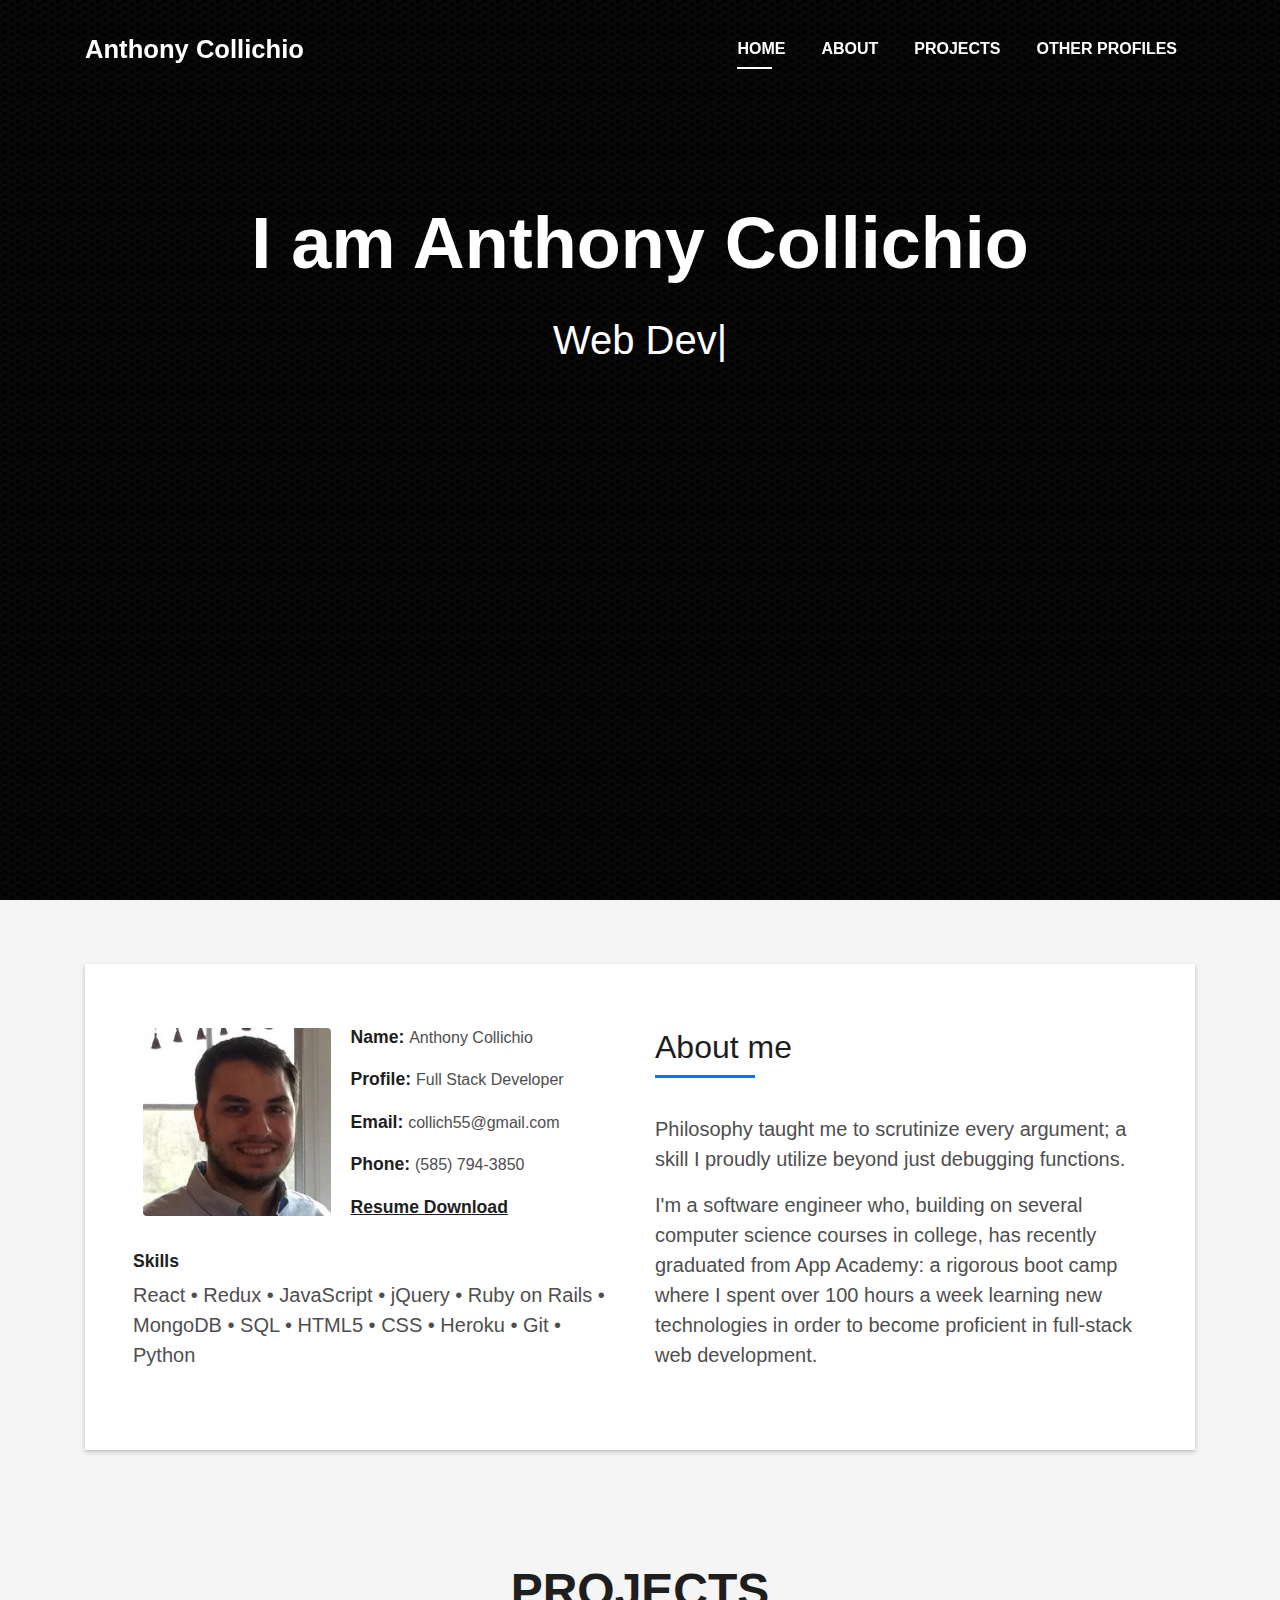
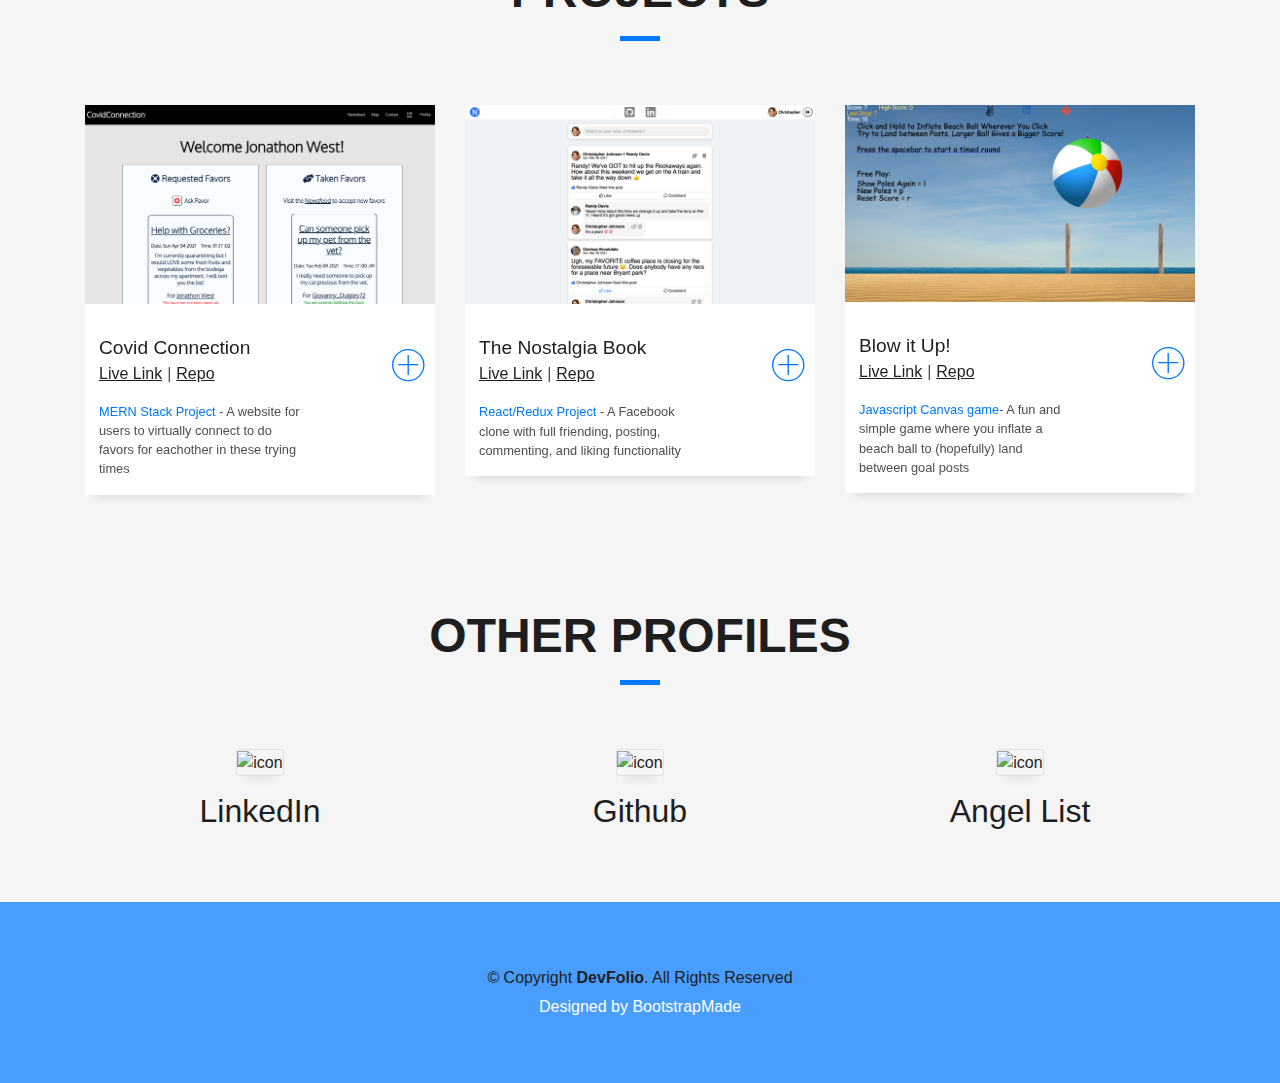
==== commit bce74579: "new bg" ====
--- a/index.html
+++ b/index.html
@@ -71,7 +71,7 @@
   <!--/ Nav End /-->
 
   <!--/ Intro Skew Star /-->
-  <div id="home" class="intro route bg-image" style="background-image: url(img/intro-bg.jpg)">
+  <div id="home" class="intro route bg-image" style="background-image: url(img/intro-bg.jpeg)">
     <div class="overlay-itro"></div>
     <div class="intro-content display-table">
       <div class="table-cell">
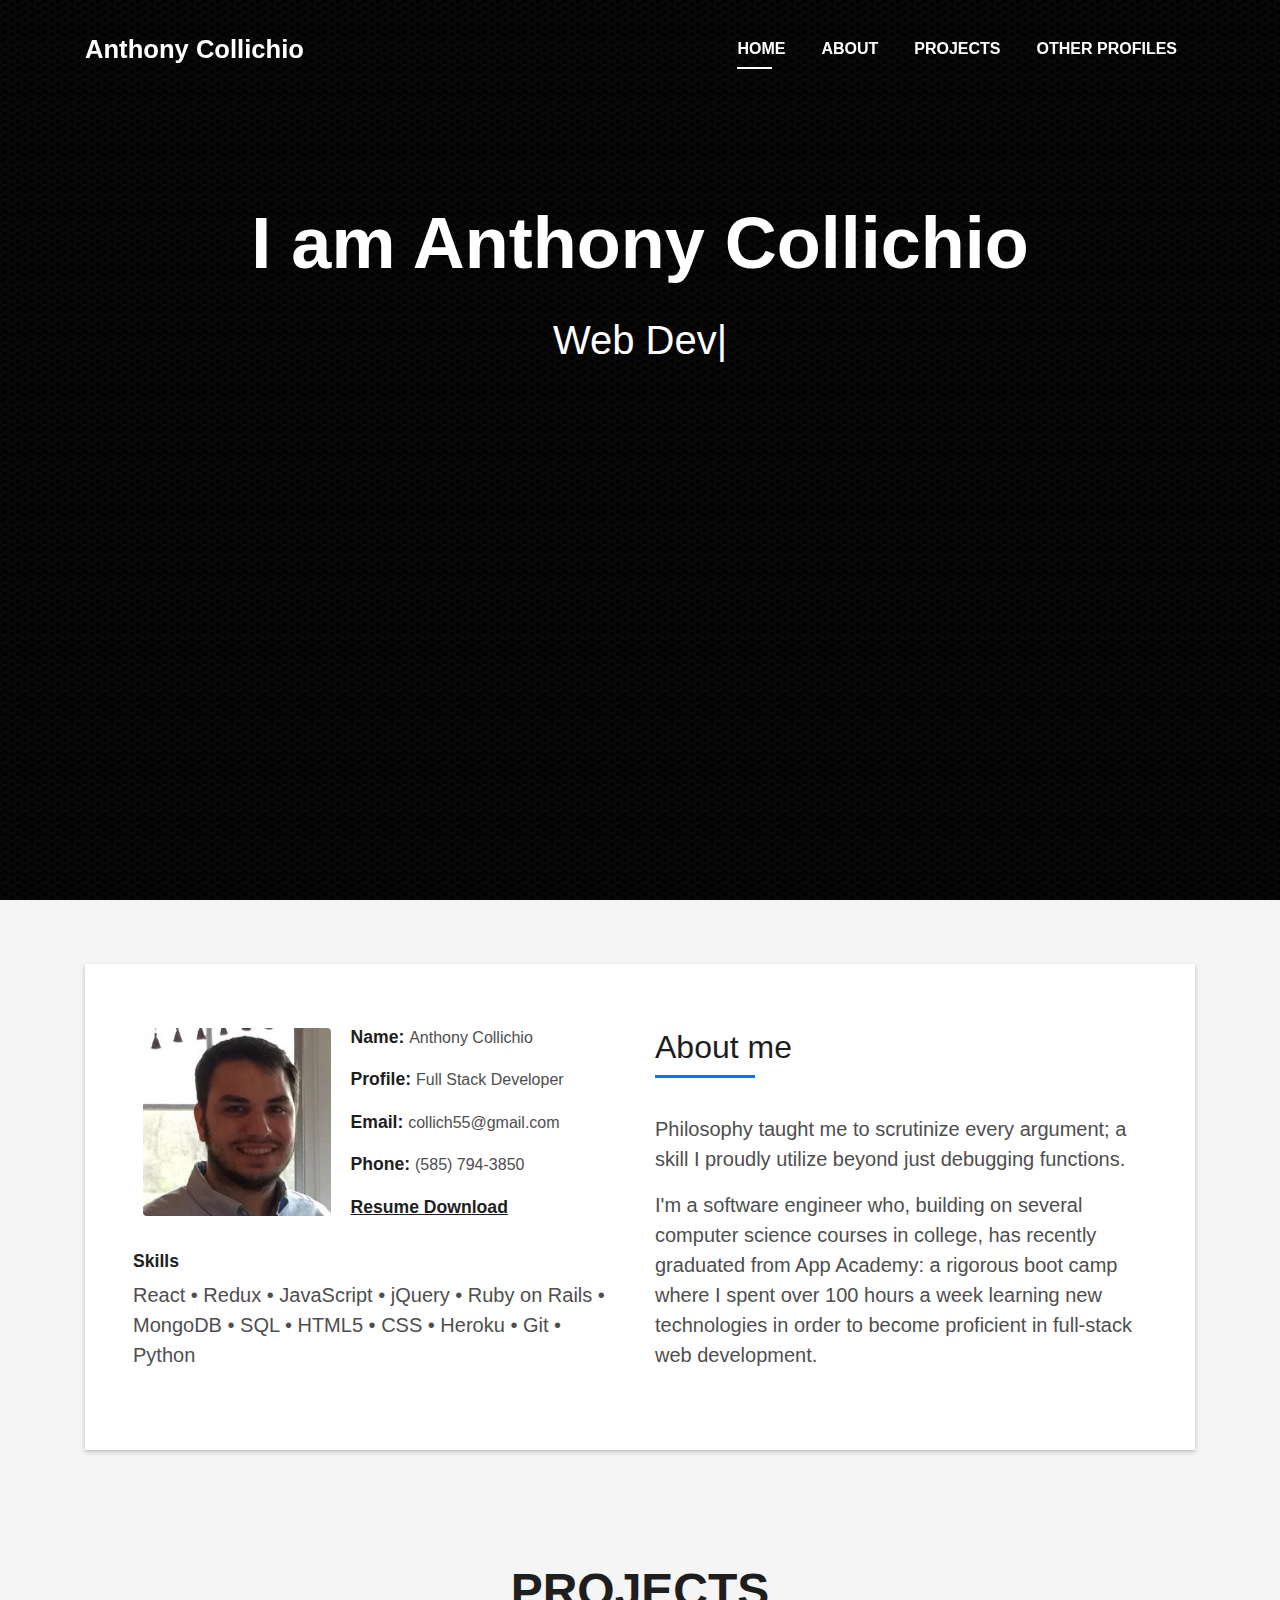
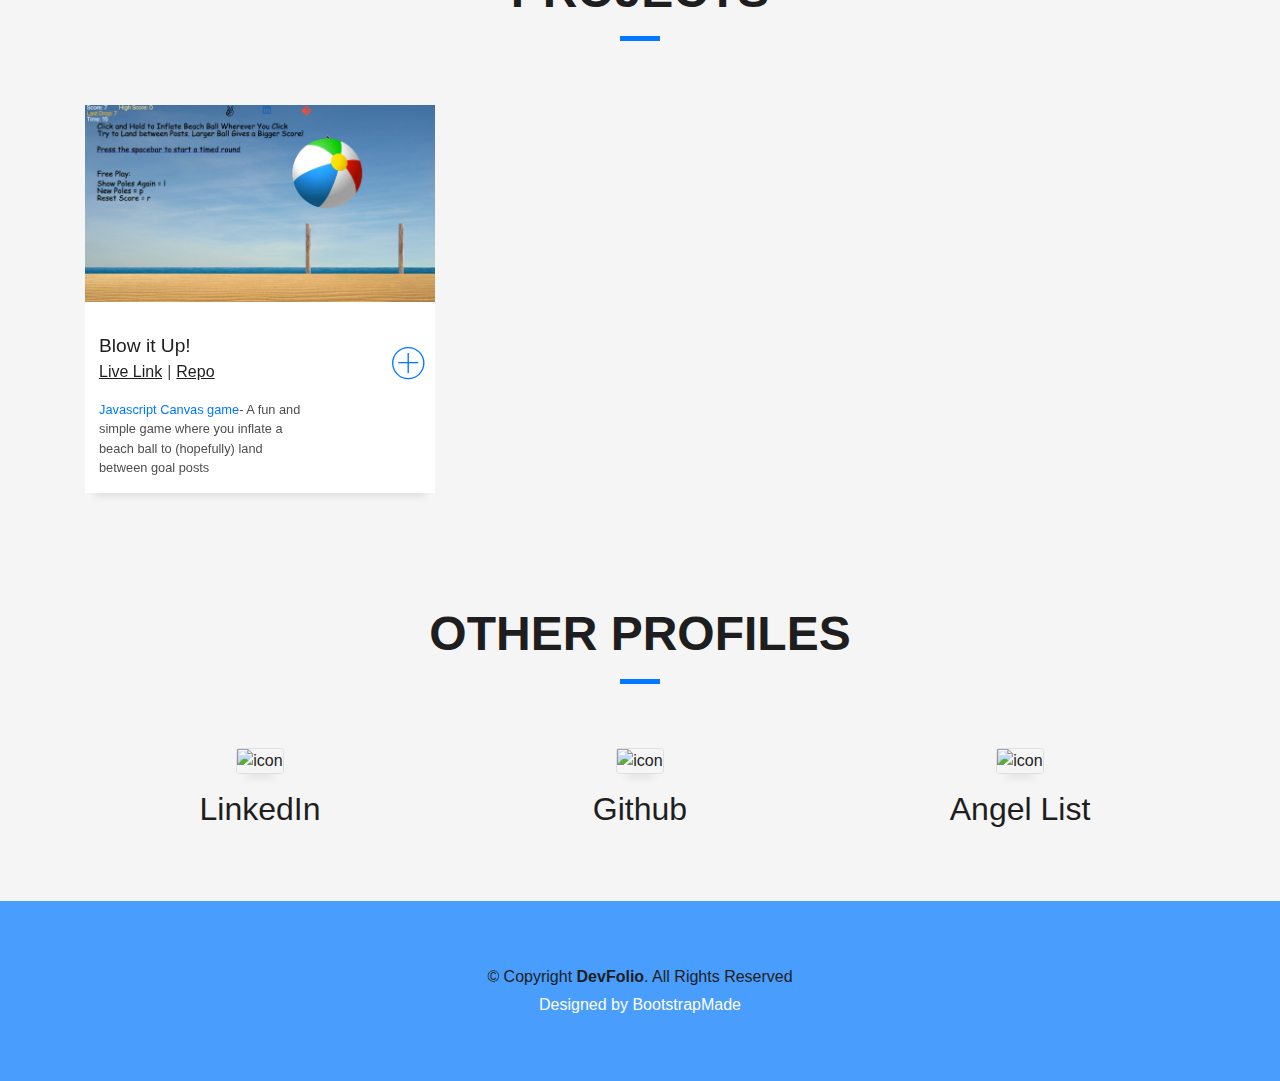
==== commit d550b11b: "Update index.html" ====
--- a/index.html
+++ b/index.html
@@ -246,67 +246,7 @@
         </div>
       </div>
       <div class="row">
-        <div class="col-md-4">
-          <div class="work-box">
-            <a target="_blank" rel="noopener noreferrer" href="https://covid-connection.herokuapp.com/#/">
-              <div class="work-img">
-                <img src="img/work-2.png" alt="" class="img-fluid">
-              </div>
-              <div class="work-content">
-                <div class="row">
-                  <div class="col-sm-8">
-<div class="title-and-github" style="display: flex; flex-direction:column; justify-content: space-around; width: 100%;">                      <h2 class="w-title">Covid Connection</h2>
-  
-  <div style="display: flex; margin-top: -5px;">
-    <a target="_blank" rel="noopener noreferrer" style="text-decoration: underline;" href="https://covid-connection.herokuapp.com">Live Link</a>
-    <p style="margin-left: 5px; margin-right: 5px;">|</p>
-    <a target="_blank" rel="noopener noreferrer" style="text-decoration: underline;" href="https://github.com/divyams1/CovidConnection">Repo</a>
-  </div>
-                    </div>
-                    <div class="w-more">
-                      <span class="w-ctegory">MERN Stack Project</span> - <span class="w-date">A website for users to virtually connect to do favors for eachother in these trying times</span>
-                    </div>
-                  </div>
-                  <div class="col-sm-4">
-                    <div class="w-like">
-                      <span class="ion-ios-plus-outline"></span>
-                    </div>
-                  </div>
-                </div>
-              </div>
-            </a>
-          </div>
-        </div>
-        <div class="col-md-4">
-          <div class="work-box">
-            <a target="_blank" rel="noopener noreferrer" href="https://the-nostalgia-book.herokuapp.com/">
-              <div class="work-img">
-                <img src="img/work-1.png" alt="" class="img-fluid">
-              </div>
-              <div class="work-content">
-                <div class="row">
-                  <div class="col-sm-8">
-<div class="title-and-github" style="display: flex; flex-direction:column; justify-content: space-around; width: 100%;">                      <h2 class="w-title">The Nostalgia Book</h2>
-                    <div style="display: flex; margin-top: -5px;">
-                      <a target="_blank" rel="noopener noreferrer" style="text-decoration: underline;" href="https://the-nostalgia-book.herokuapp.com/#/">Live Link</a>
-                      <p style="margin-left: 5px; margin-right: 5px;">|</p>
-                      <a target="_blank" rel="noopener noreferrer"  style="text-decoration: underline;" href="https://github.com/collich55/TheNostalgiaBook">Repo</a>
-                    </div>
-                    </div>
-                    <div class="w-more">
-                      <span class="w-ctegory">React/Redux Project</span> - <span class="w-date">A Facebook clone with full friending, posting, commenting, and liking functionality</span>
-                    </div>
-                  </div>
-                  <div class="col-sm-4">
-                    <div class="w-like">
-                      <span class="ion-ios-plus-outline"></span>
-                    </div>
-                  </div>
-                </div>
-              </div>
-            </a>
-          </div>
-        </div>
+        
         <div class="col-md-4">
           <div class="work-box">
             <a target="_blank" rel="noopener noreferrer" href="https://collich55.github.io/Blow_Up_Just_Right/">
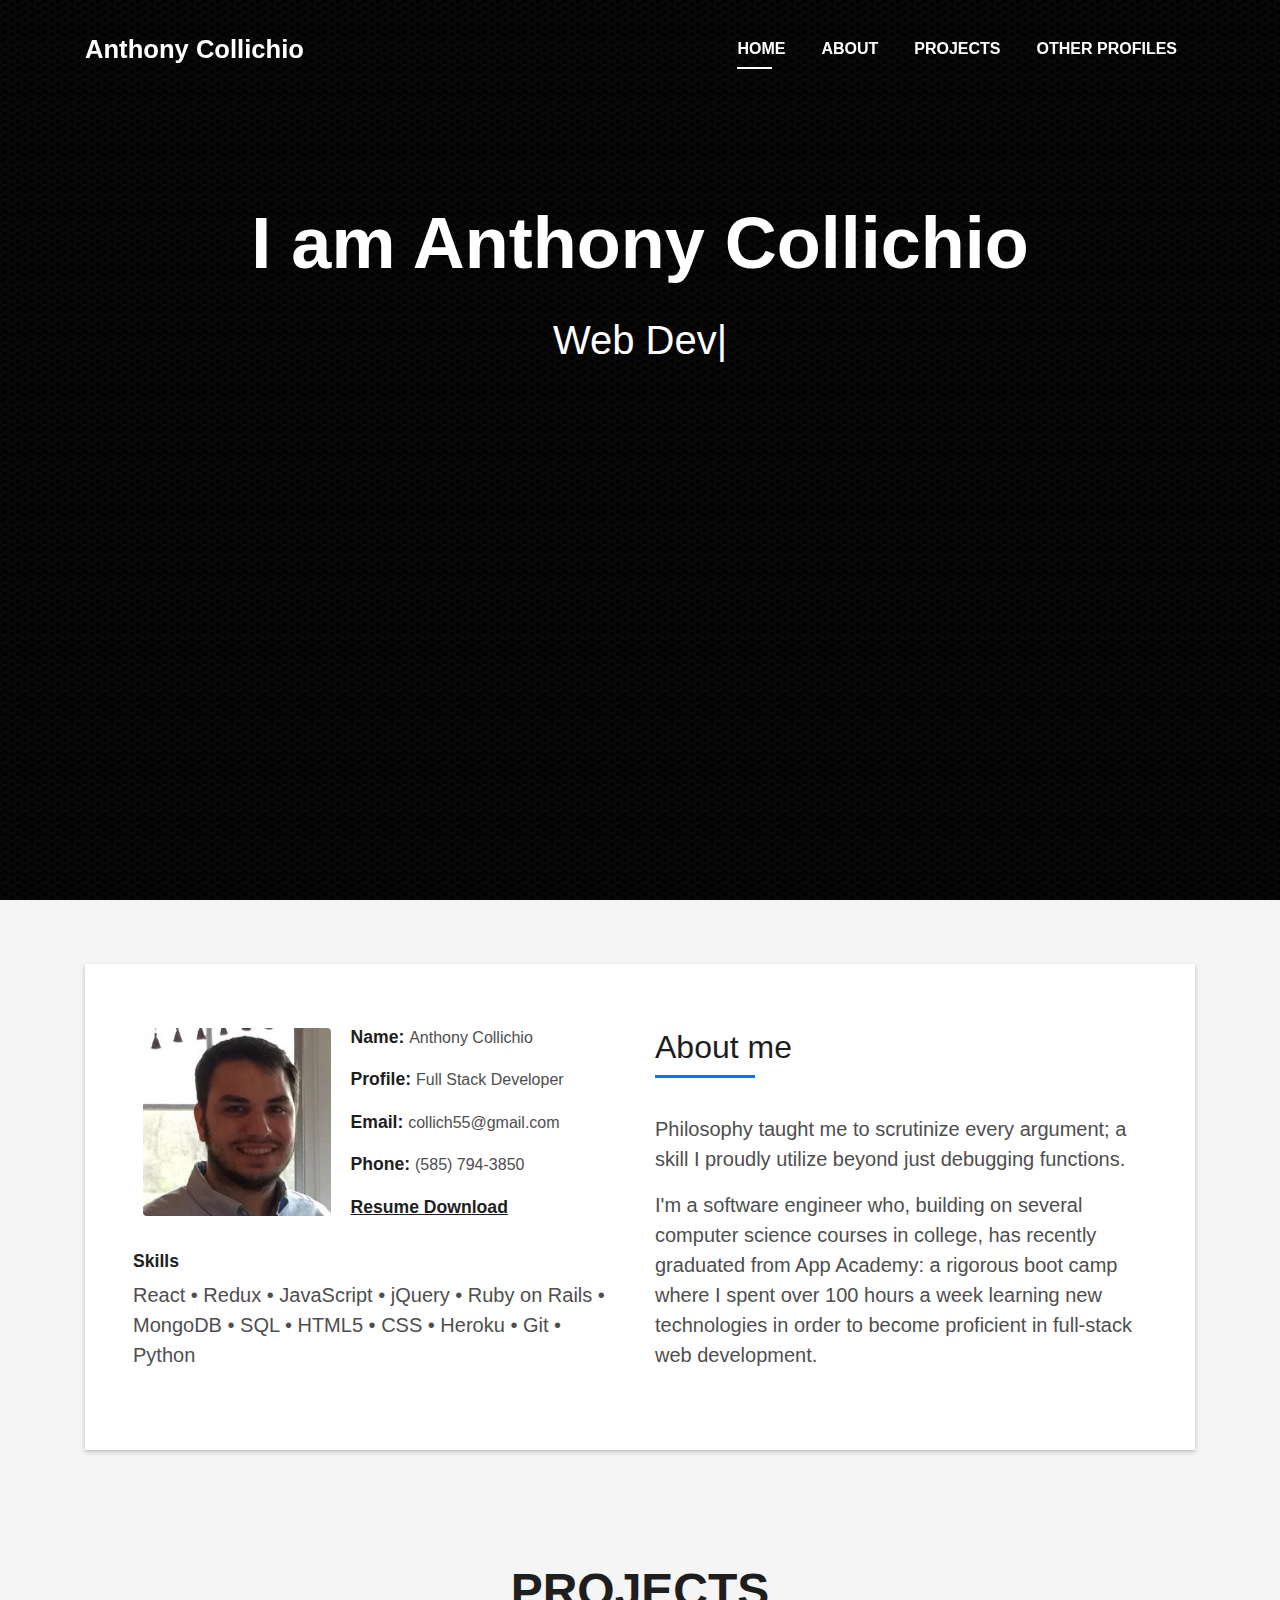
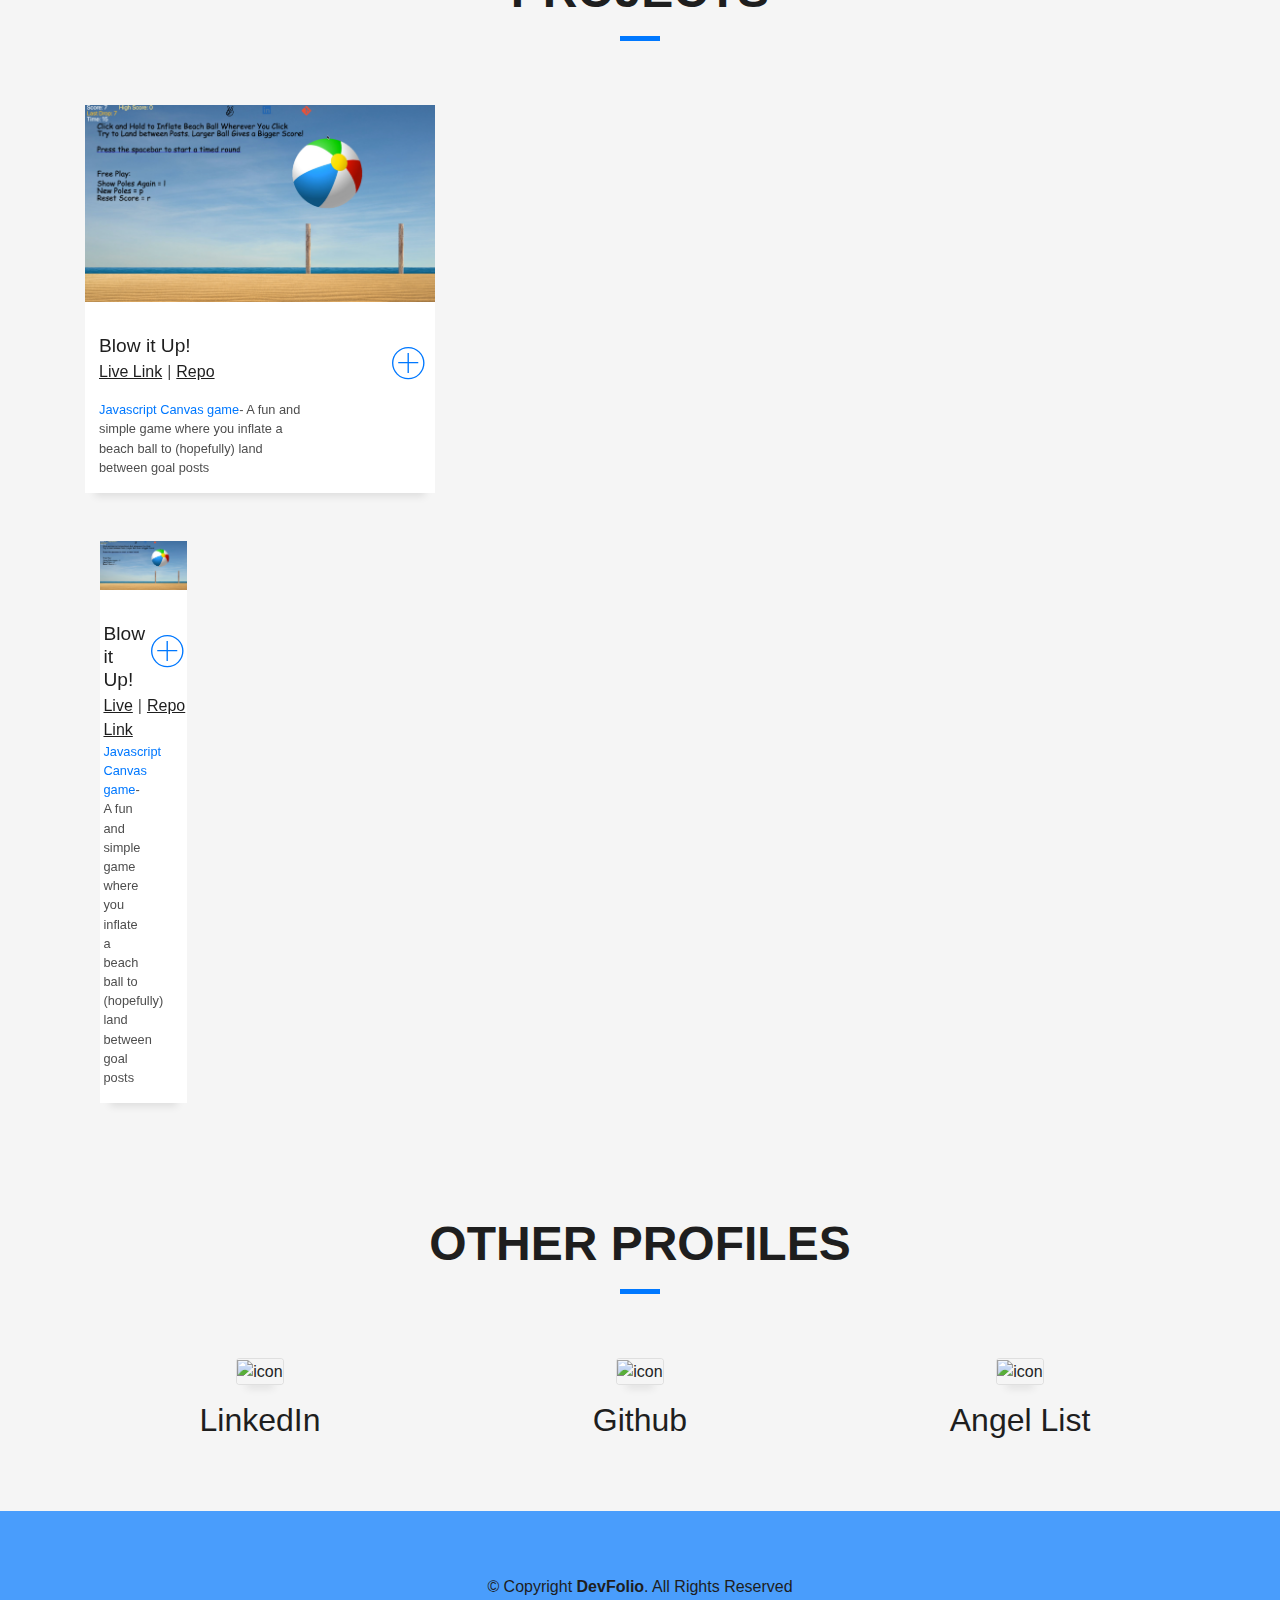
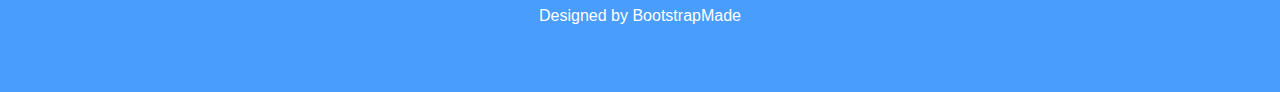
==== commit d2ebf91f: "Update index.html" ====
--- a/index.html
+++ b/index.html
@@ -278,6 +278,37 @@
               </div>
             </a>
           </div>
+          <div class="col-md-4">
+          <div class="work-box">
+            <a target="_blank" rel="noopener noreferrer" href="https://collich55.github.io/Blow_Up_Just_Right/">
+            <!-- <a href="img/work-3.png" data-lightbox="gallery-mf"></a> -->
+              <div class="work-img">
+                <img src="img/work-3.png" alt="" class="img-fluid">
+              </div>
+              <div class="work-content">
+                <div class="row">
+                  <div class="col-sm-8">
+                    <div class="title-and-github" style="display: flex; flex-direction:column; justify-content: space-around; width: 100%;">
+                      <h2 class="w-title">Blow it Up!</h2>
+                      <div style="display: flex; margin-top: -5px;">
+                        <a target="_blank" rel="noopener noreferrer" style="text-decoration: underline;" href="https://collich55.github.io/Blow_Up_Just_Right">Live Link</a>
+                        <p style="margin-left: 5px; margin-right: 5px;">|</p>
+                        <a target="_blank" rel="noopener noreferrer" style="text-decoration: underline;" href="https://github.com/collich55/Blow_Up_Just_Right">Repo</a>
+                      </div>
+                    </div>
+                    <div class="w-more">
+                      <span class="w-ctegory">Javascript Canvas game</span>- <span class="w-date">A fun and simple game where you inflate a beach ball to (hopefully) land between goal posts</span>
+                    </div>
+                  </div>
+                  <div class="col-sm-4">
+                    <div class="w-like">
+                      <span class="ion-ios-plus-outline"></span>
+                    </div>
+                  </div>
+                </div>
+              </div>
+            </a>
+          </div>
         </div>
        
         
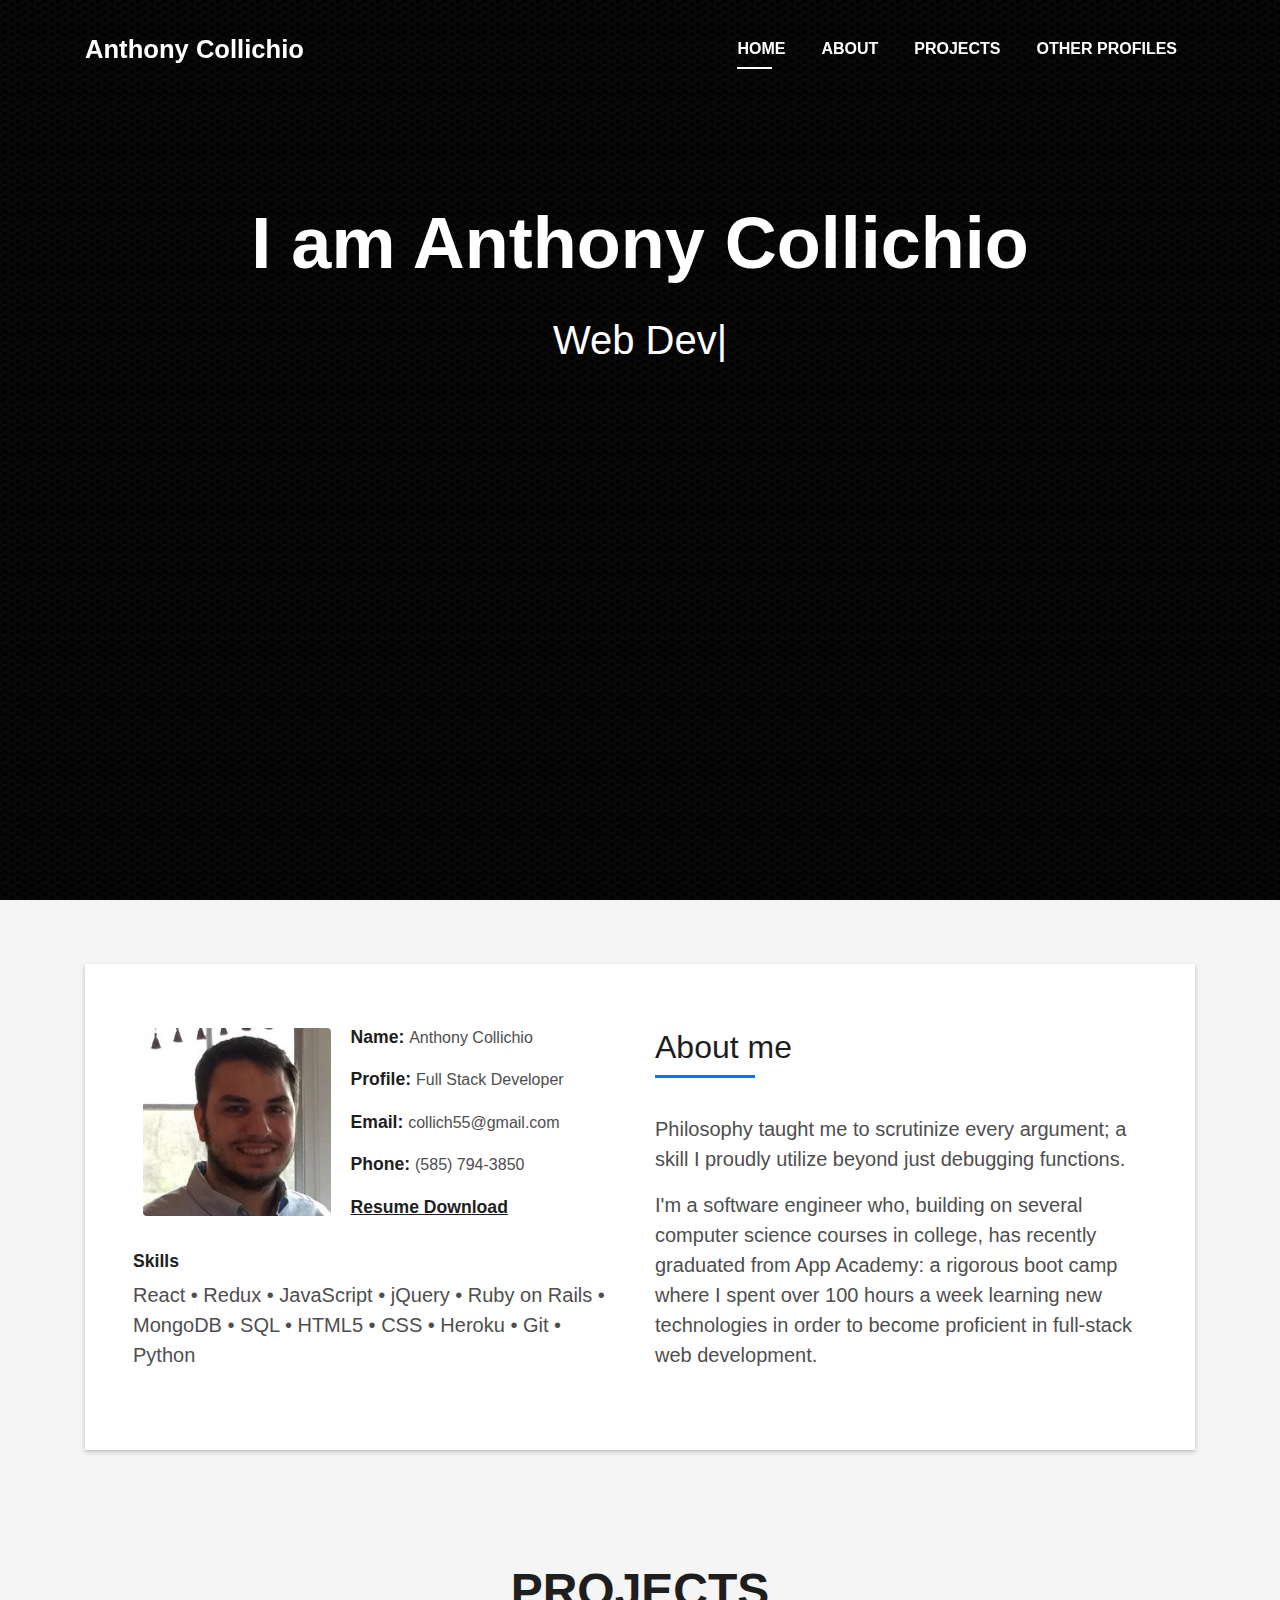
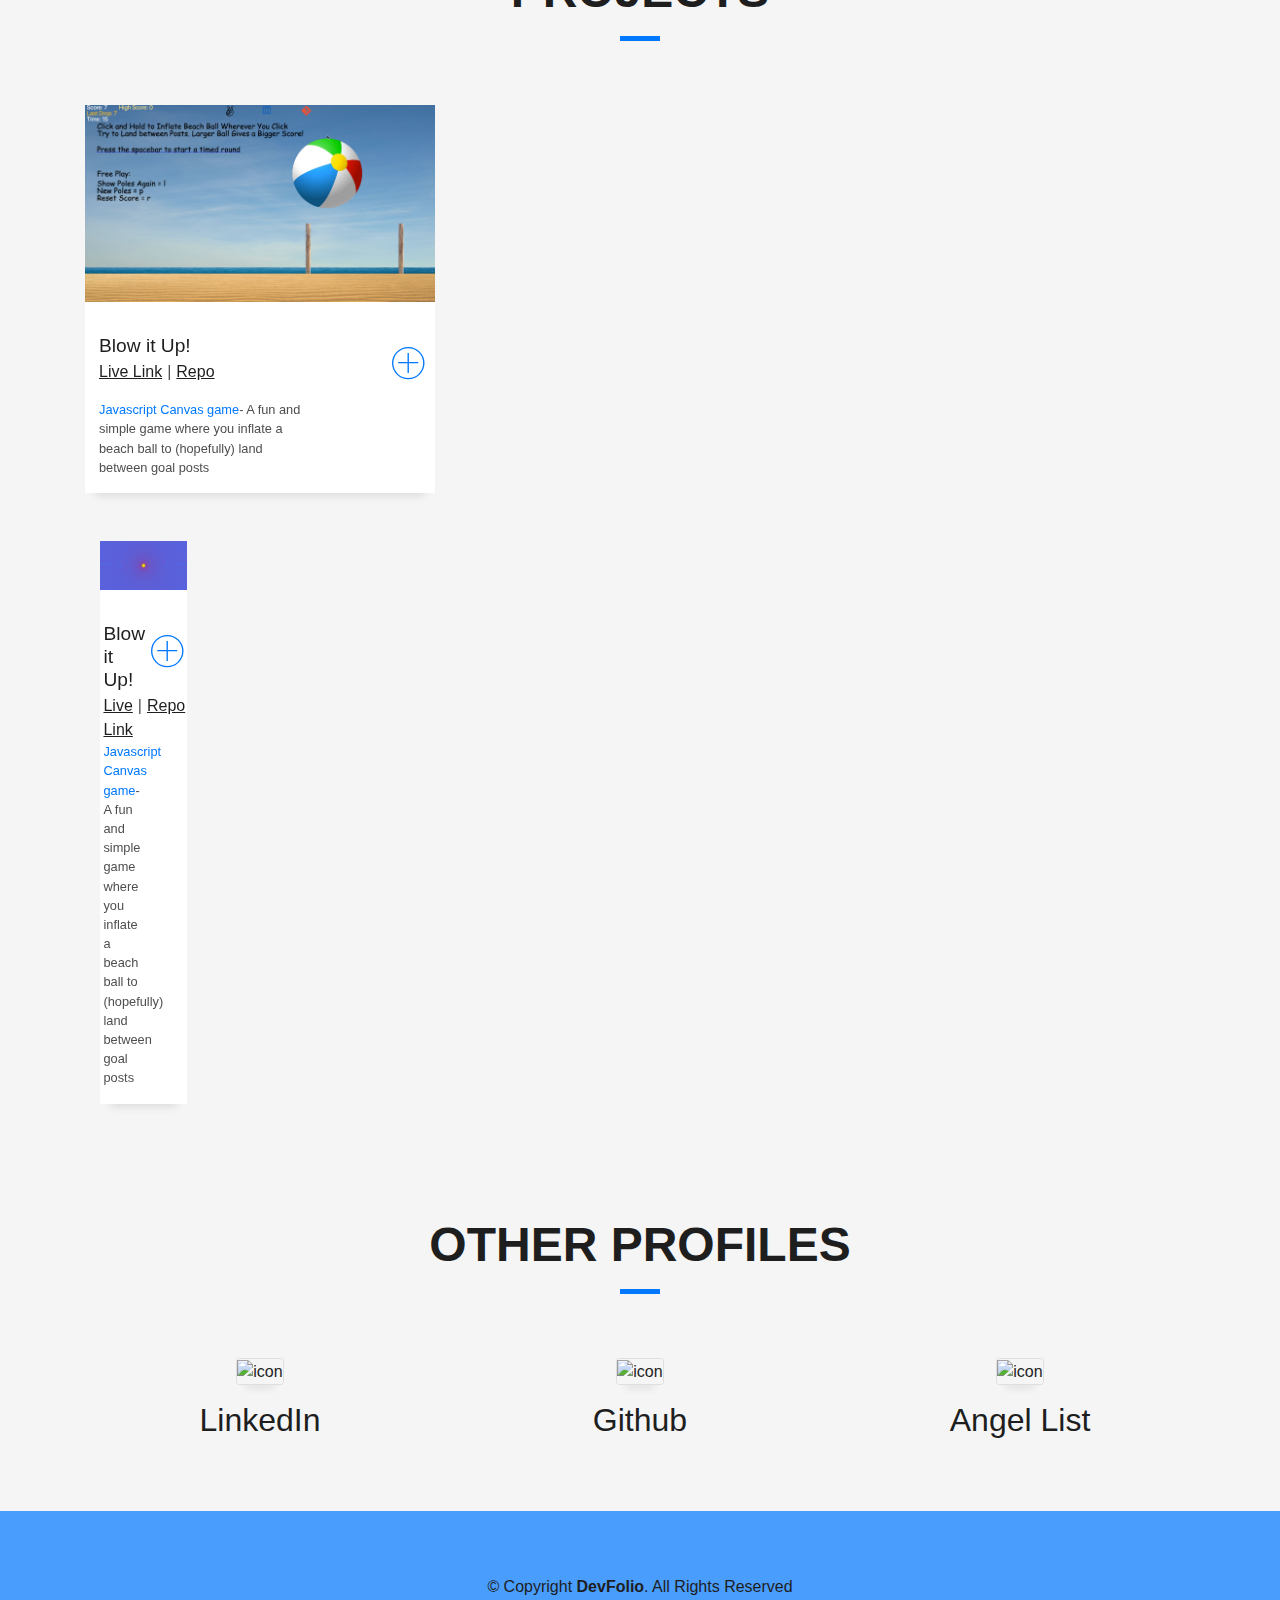
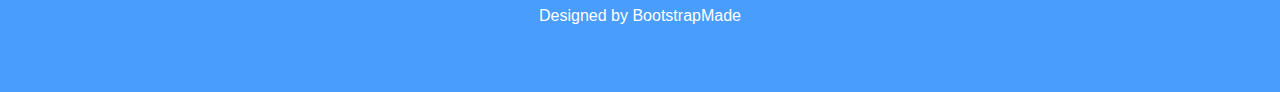
==== commit fcc509f3: "Update index.html" ====
--- a/index.html
+++ b/index.html
@@ -280,10 +280,10 @@
           </div>
           <div class="col-md-4">
           <div class="work-box">
-            <a target="_blank" rel="noopener noreferrer" href="https://collich55.github.io/Blow_Up_Just_Right/">
+            <a target="_blank" rel="noopener noreferrer" href="https://collich55.github.io/Canvas-Sun/">
             <!-- <a href="img/work-3.png" data-lightbox="gallery-mf"></a> -->
               <div class="work-img">
-                <img src="img/work-3.png" alt="" class="img-fluid">
+                <img src="img/sun-pic.png" alt="" class="img-fluid">
               </div>
               <div class="work-content">
                 <div class="row">
@@ -291,9 +291,9 @@
                     <div class="title-and-github" style="display: flex; flex-direction:column; justify-content: space-around; width: 100%;">
                       <h2 class="w-title">Blow it Up!</h2>
                       <div style="display: flex; margin-top: -5px;">
-                        <a target="_blank" rel="noopener noreferrer" style="text-decoration: underline;" href="https://collich55.github.io/Blow_Up_Just_Right">Live Link</a>
+                        <a target="_blank" rel="noopener noreferrer" style="text-decoration: underline;" href="https://collich55.github.io/Canvas-Sun/">Live Link</a>
                         <p style="margin-left: 5px; margin-right: 5px;">|</p>
-                        <a target="_blank" rel="noopener noreferrer" style="text-decoration: underline;" href="https://github.com/collich55/Blow_Up_Just_Right">Repo</a>
+                        <a target="_blank" rel="noopener noreferrer" style="text-decoration: underline;" href="https://github.com/collich55/Canvas-Sun">Repo</a>
                       </div>
                     </div>
                     <div class="w-more">
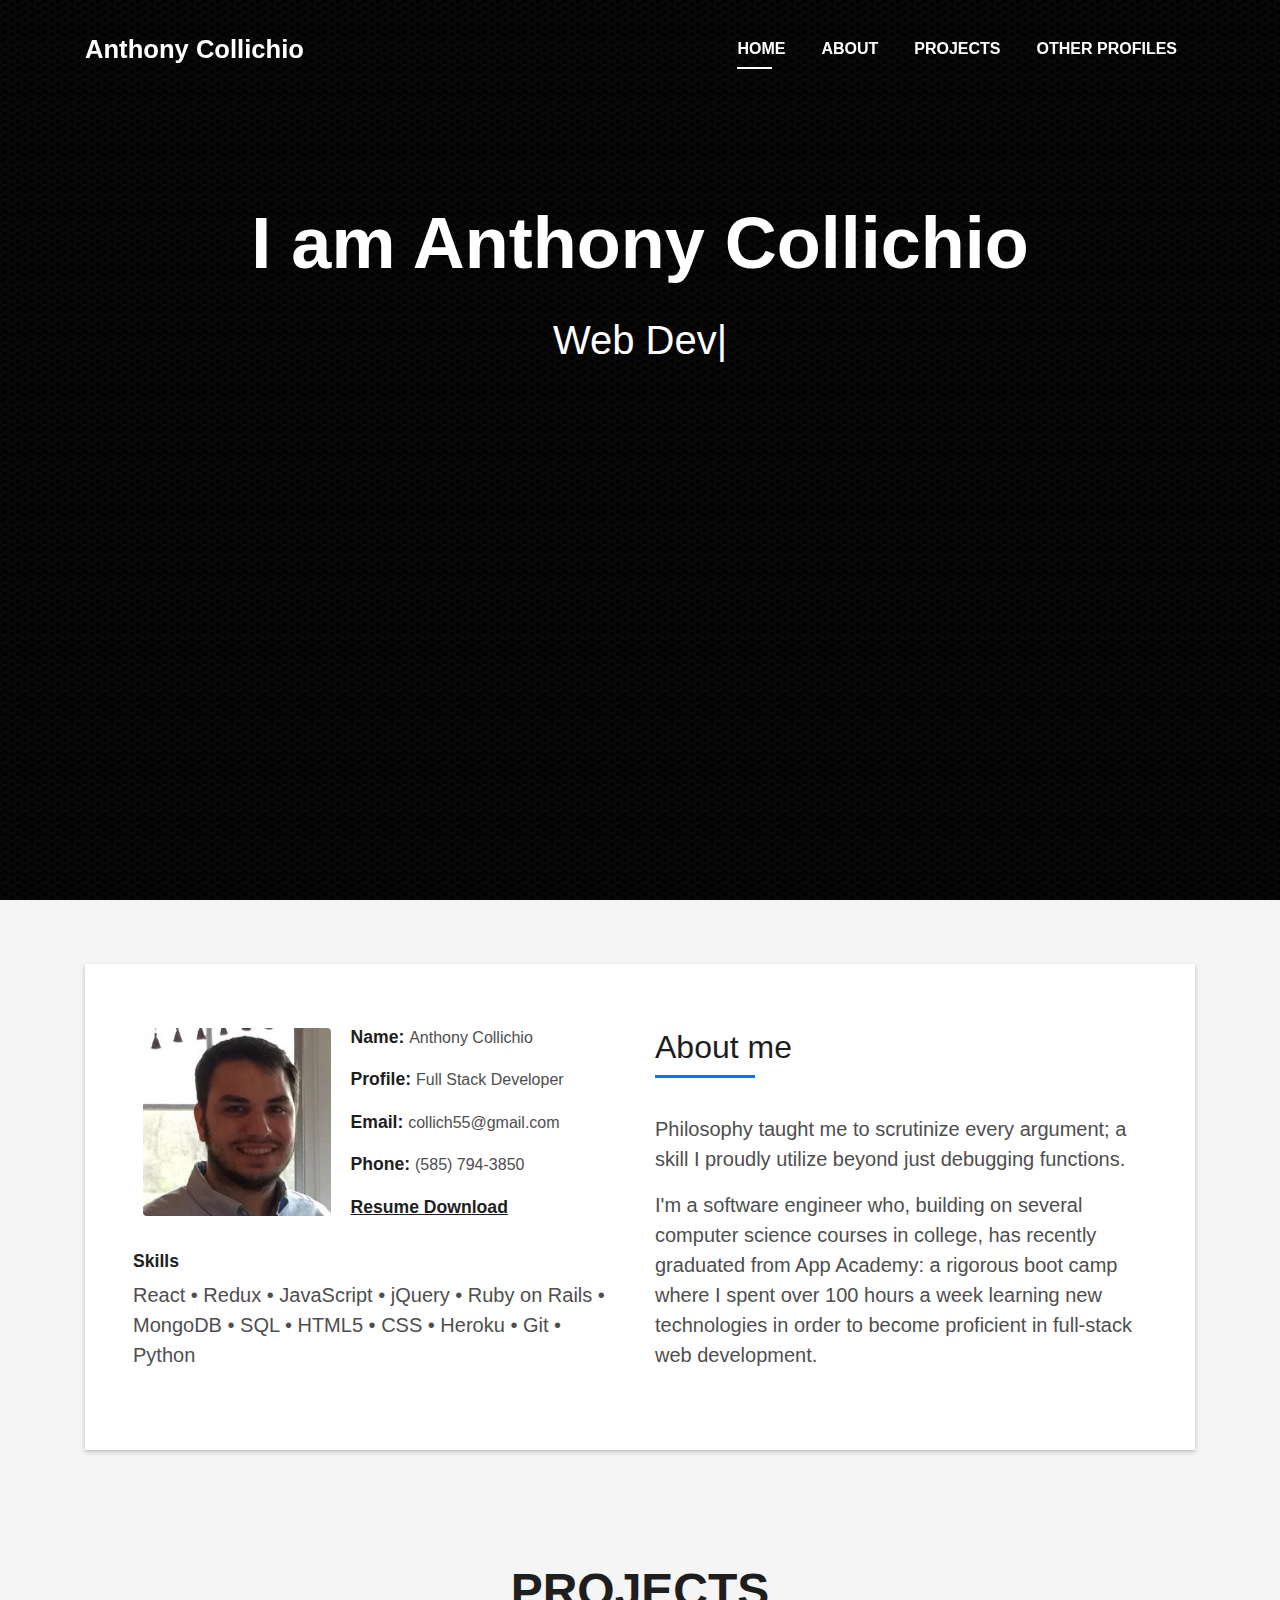
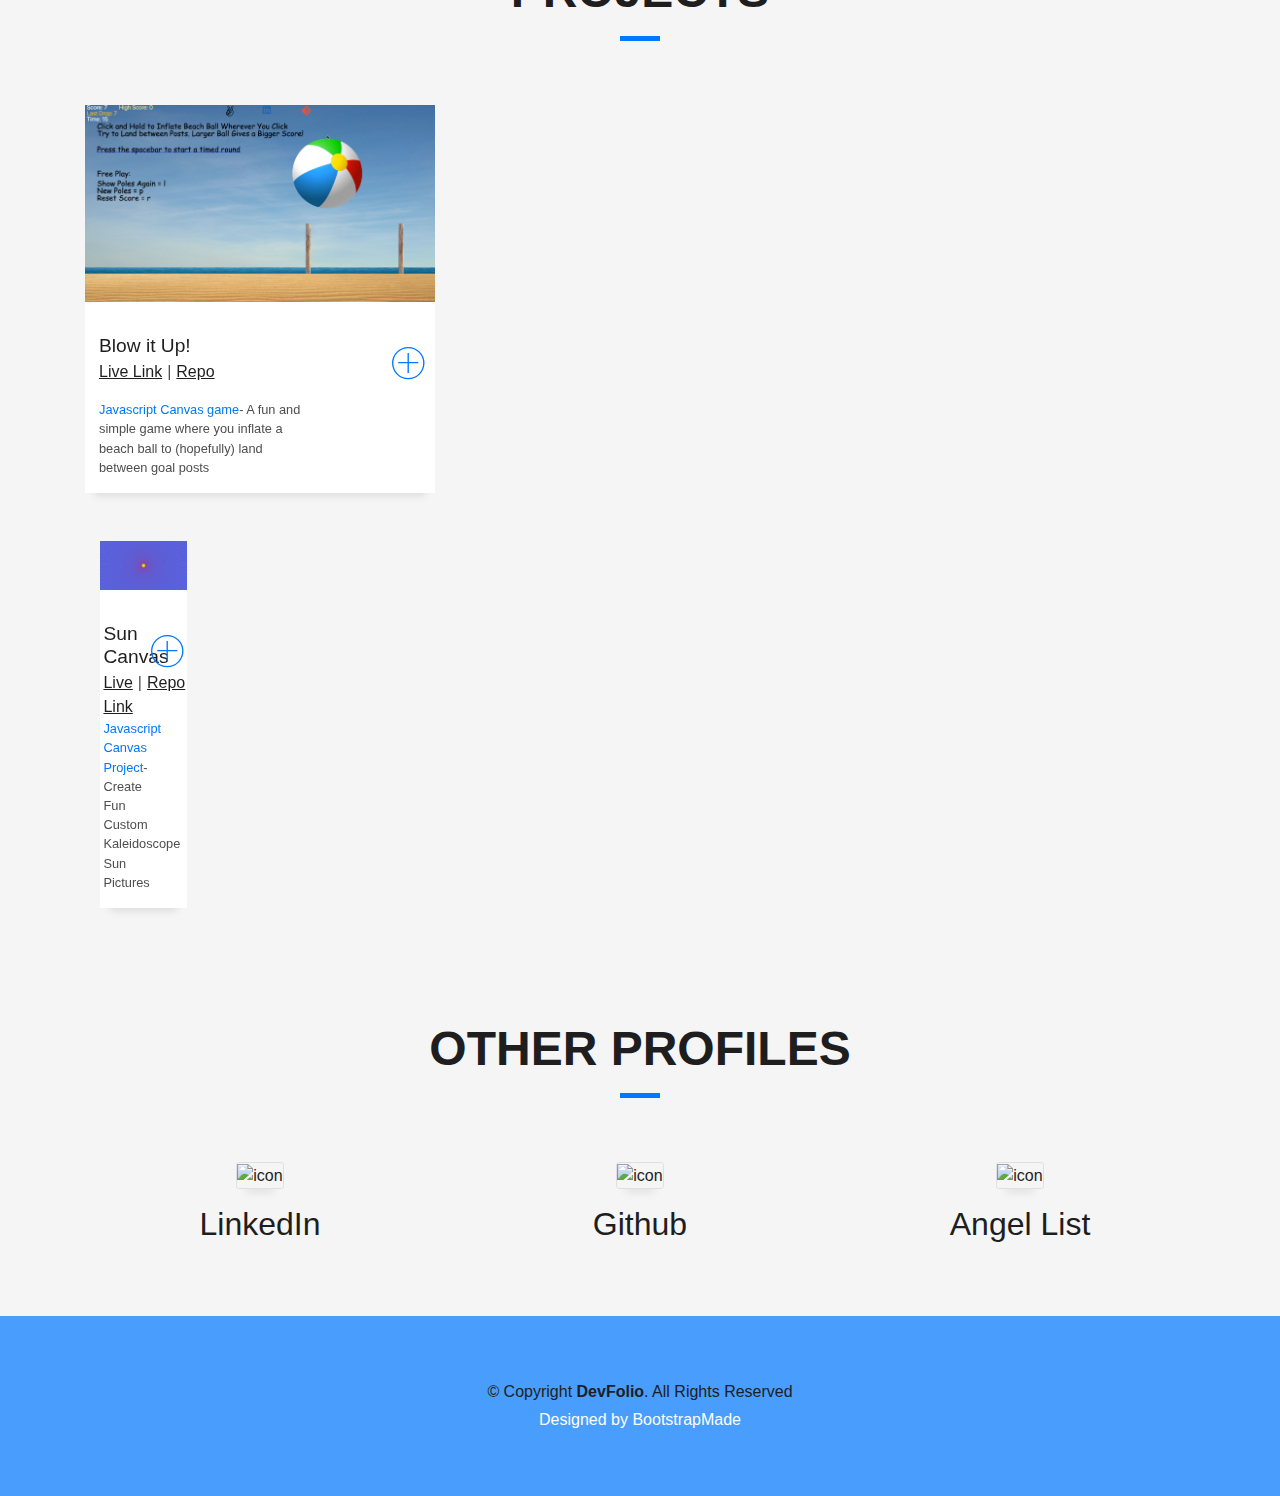
==== commit de6c3291: "Update index.html" ====
--- a/index.html
+++ b/index.html
@@ -289,7 +289,7 @@
                 <div class="row">
                   <div class="col-sm-8">
                     <div class="title-and-github" style="display: flex; flex-direction:column; justify-content: space-around; width: 100%;">
-                      <h2 class="w-title">Blow it Up!</h2>
+                      <h2 class="w-title">Sun Canvas</h2>
                       <div style="display: flex; margin-top: -5px;">
                         <a target="_blank" rel="noopener noreferrer" style="text-decoration: underline;" href="https://collich55.github.io/Canvas-Sun/">Live Link</a>
                         <p style="margin-left: 5px; margin-right: 5px;">|</p>
@@ -297,7 +297,7 @@
                       </div>
                     </div>
                     <div class="w-more">
-                      <span class="w-ctegory">Javascript Canvas game</span>- <span class="w-date">A fun and simple game where you inflate a beach ball to (hopefully) land between goal posts</span>
+                      <span class="w-ctegory">Javascript Canvas Project</span>- <span class="w-date">Create Fun Custom Kaleidoscope Sun Pictures</span>
                     </div>
                   </div>
                   <div class="col-sm-4">
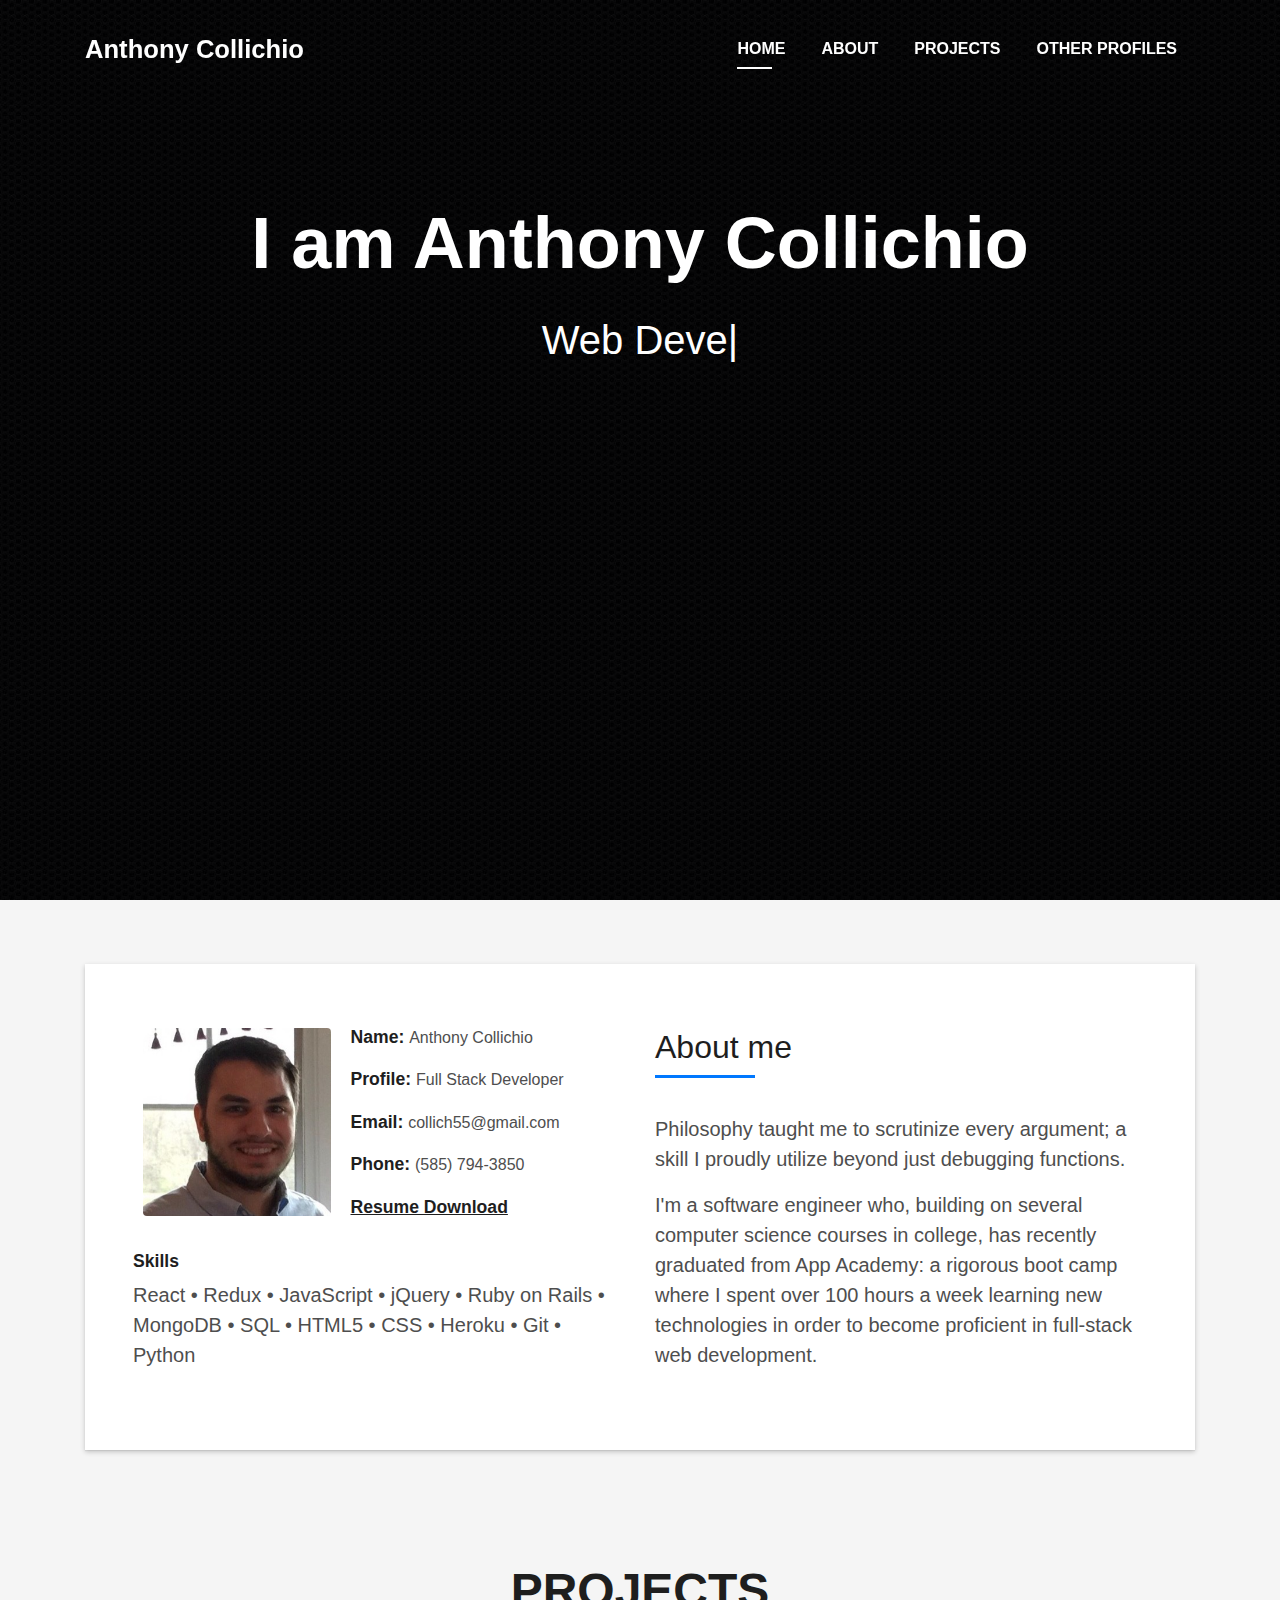
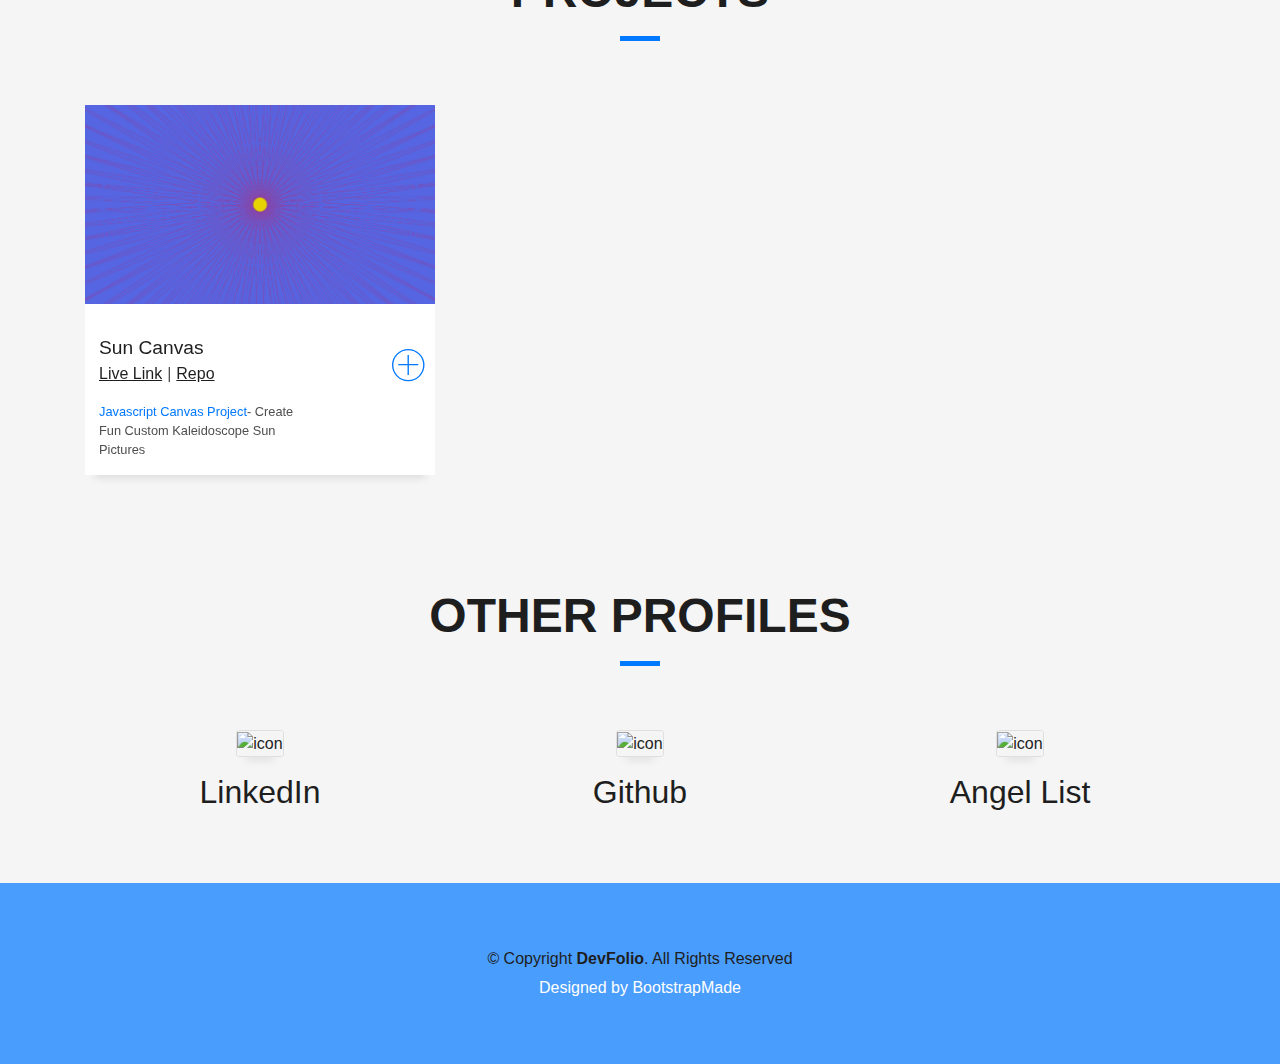
==== commit 5e024805: "Update index.html" ====
--- a/index.html
+++ b/index.html
@@ -247,37 +247,7 @@
       </div>
       <div class="row">
         
-        <div class="col-md-4">
-          <div class="work-box">
-            <a target="_blank" rel="noopener noreferrer" href="https://collich55.github.io/Blow_Up_Just_Right/">
-            <!-- <a href="img/work-3.png" data-lightbox="gallery-mf"></a> -->
-              <div class="work-img">
-                <img src="img/work-3.png" alt="" class="img-fluid">
-              </div>
-              <div class="work-content">
-                <div class="row">
-                  <div class="col-sm-8">
-                    <div class="title-and-github" style="display: flex; flex-direction:column; justify-content: space-around; width: 100%;">
-                      <h2 class="w-title">Blow it Up!</h2>
-                      <div style="display: flex; margin-top: -5px;">
-                        <a target="_blank" rel="noopener noreferrer" style="text-decoration: underline;" href="https://collich55.github.io/Blow_Up_Just_Right">Live Link</a>
-                        <p style="margin-left: 5px; margin-right: 5px;">|</p>
-                        <a target="_blank" rel="noopener noreferrer" style="text-decoration: underline;" href="https://github.com/collich55/Blow_Up_Just_Right">Repo</a>
-                      </div>
-                    </div>
-                    <div class="w-more">
-                      <span class="w-ctegory">Javascript Canvas game</span>- <span class="w-date">A fun and simple game where you inflate a beach ball to (hopefully) land between goal posts</span>
-                    </div>
-                  </div>
-                  <div class="col-sm-4">
-                    <div class="w-like">
-                      <span class="ion-ios-plus-outline"></span>
-                    </div>
-                  </div>
-                </div>
-              </div>
-            </a>
-          </div>
+        
           <div class="col-md-4">
           <div class="work-box">
             <a target="_blank" rel="noopener noreferrer" href="https://collich55.github.io/Canvas-Sun/">
